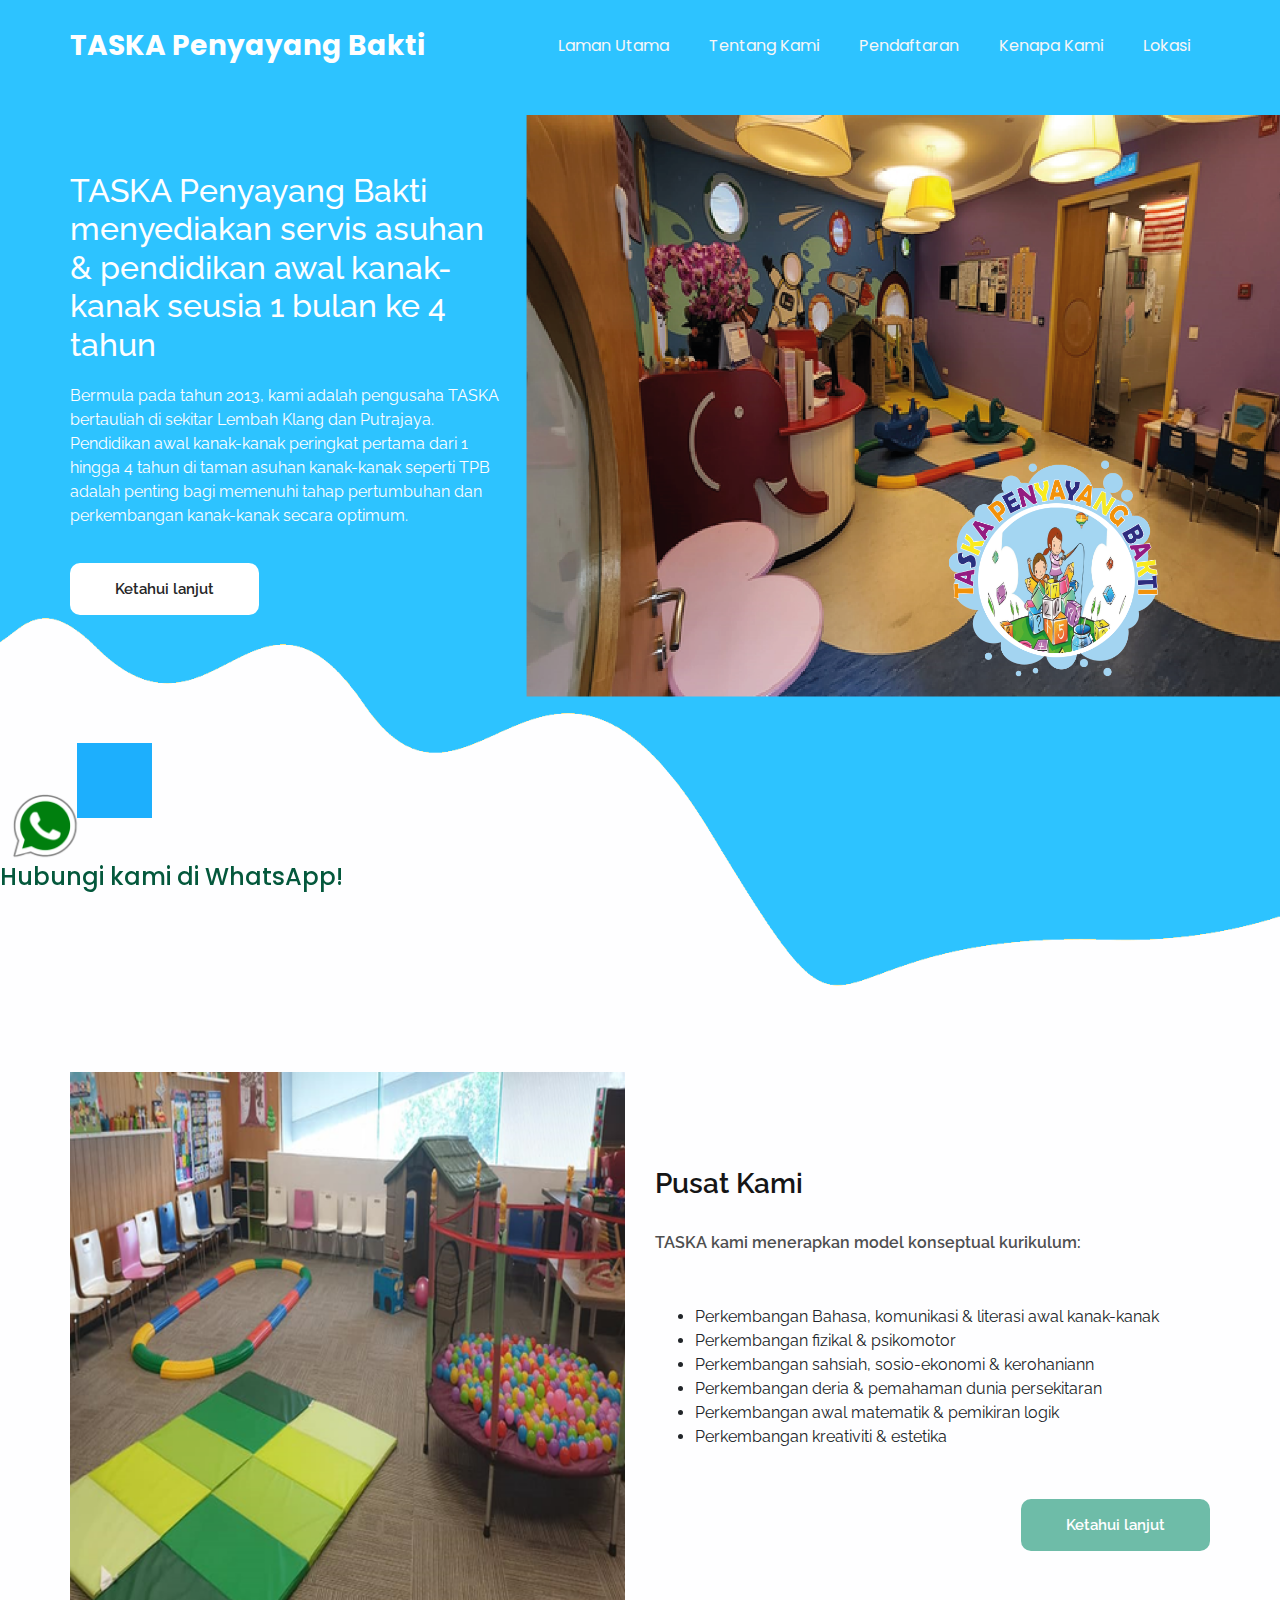
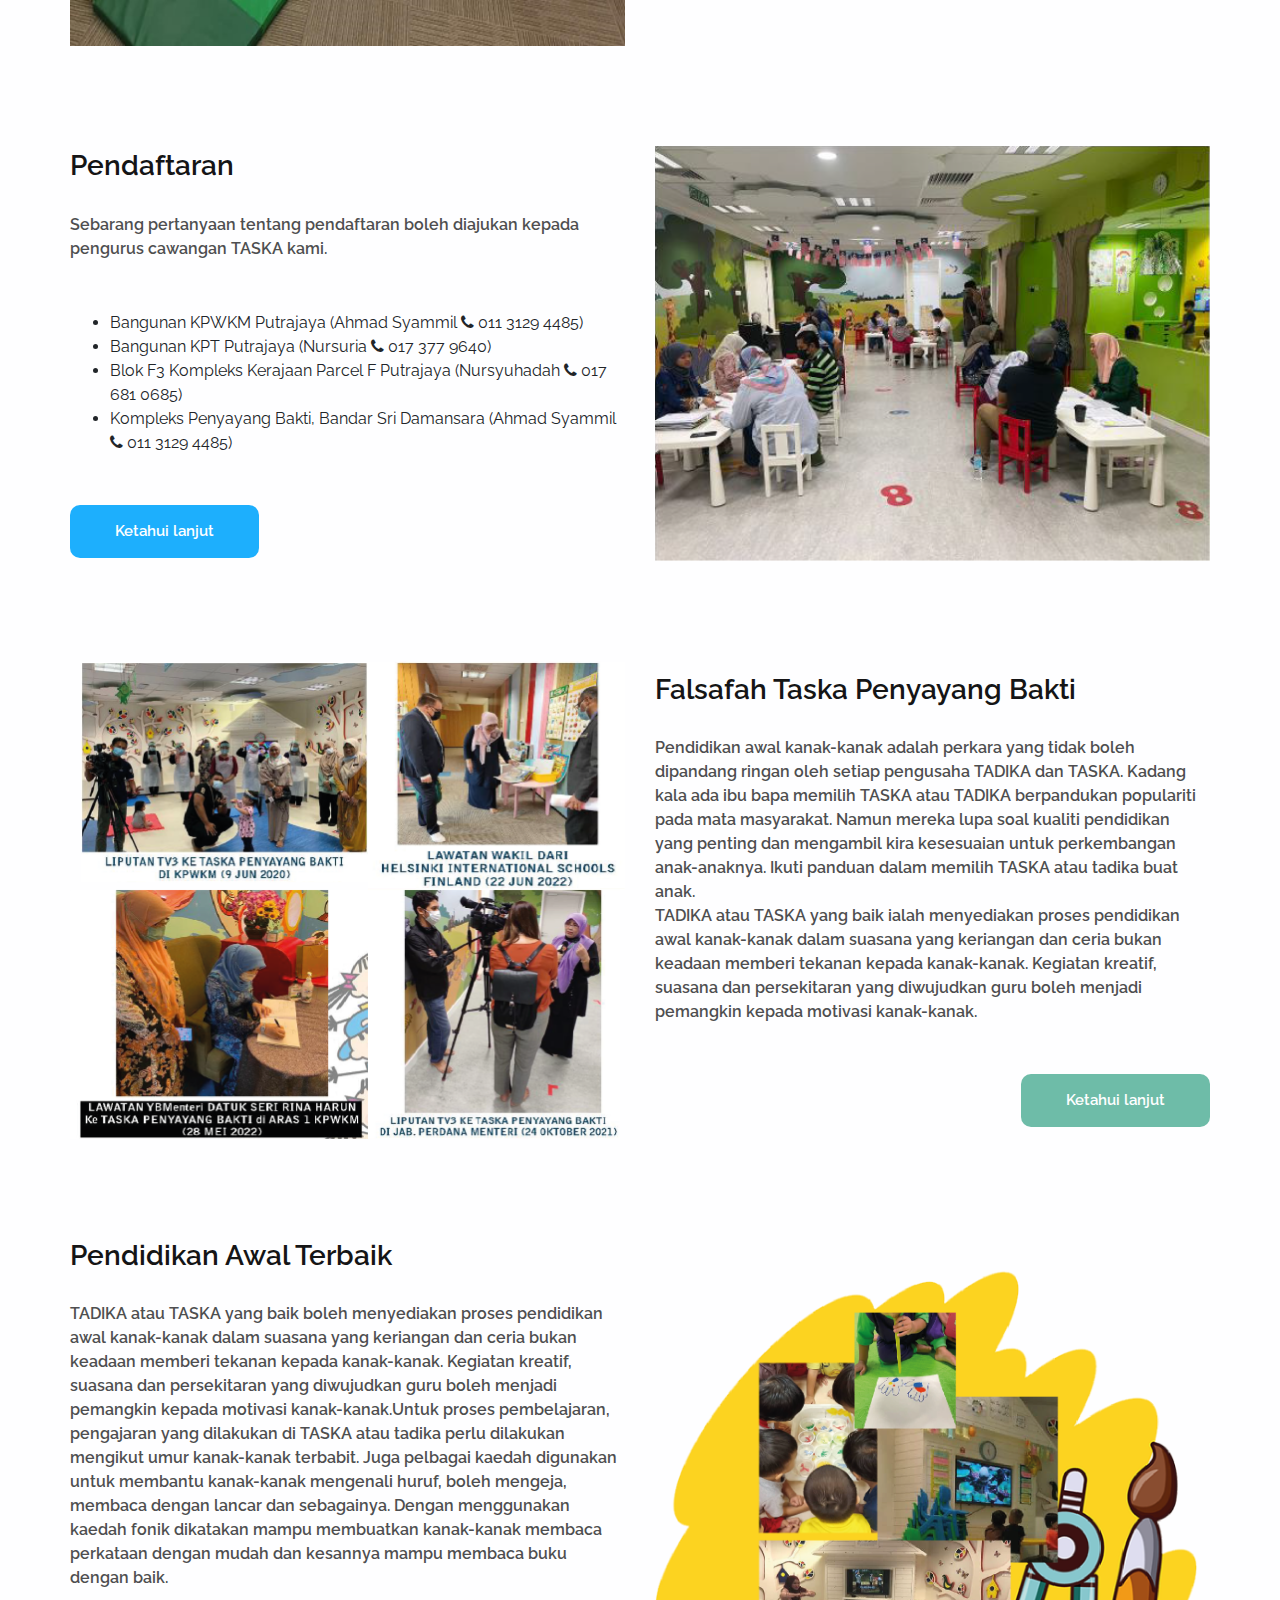
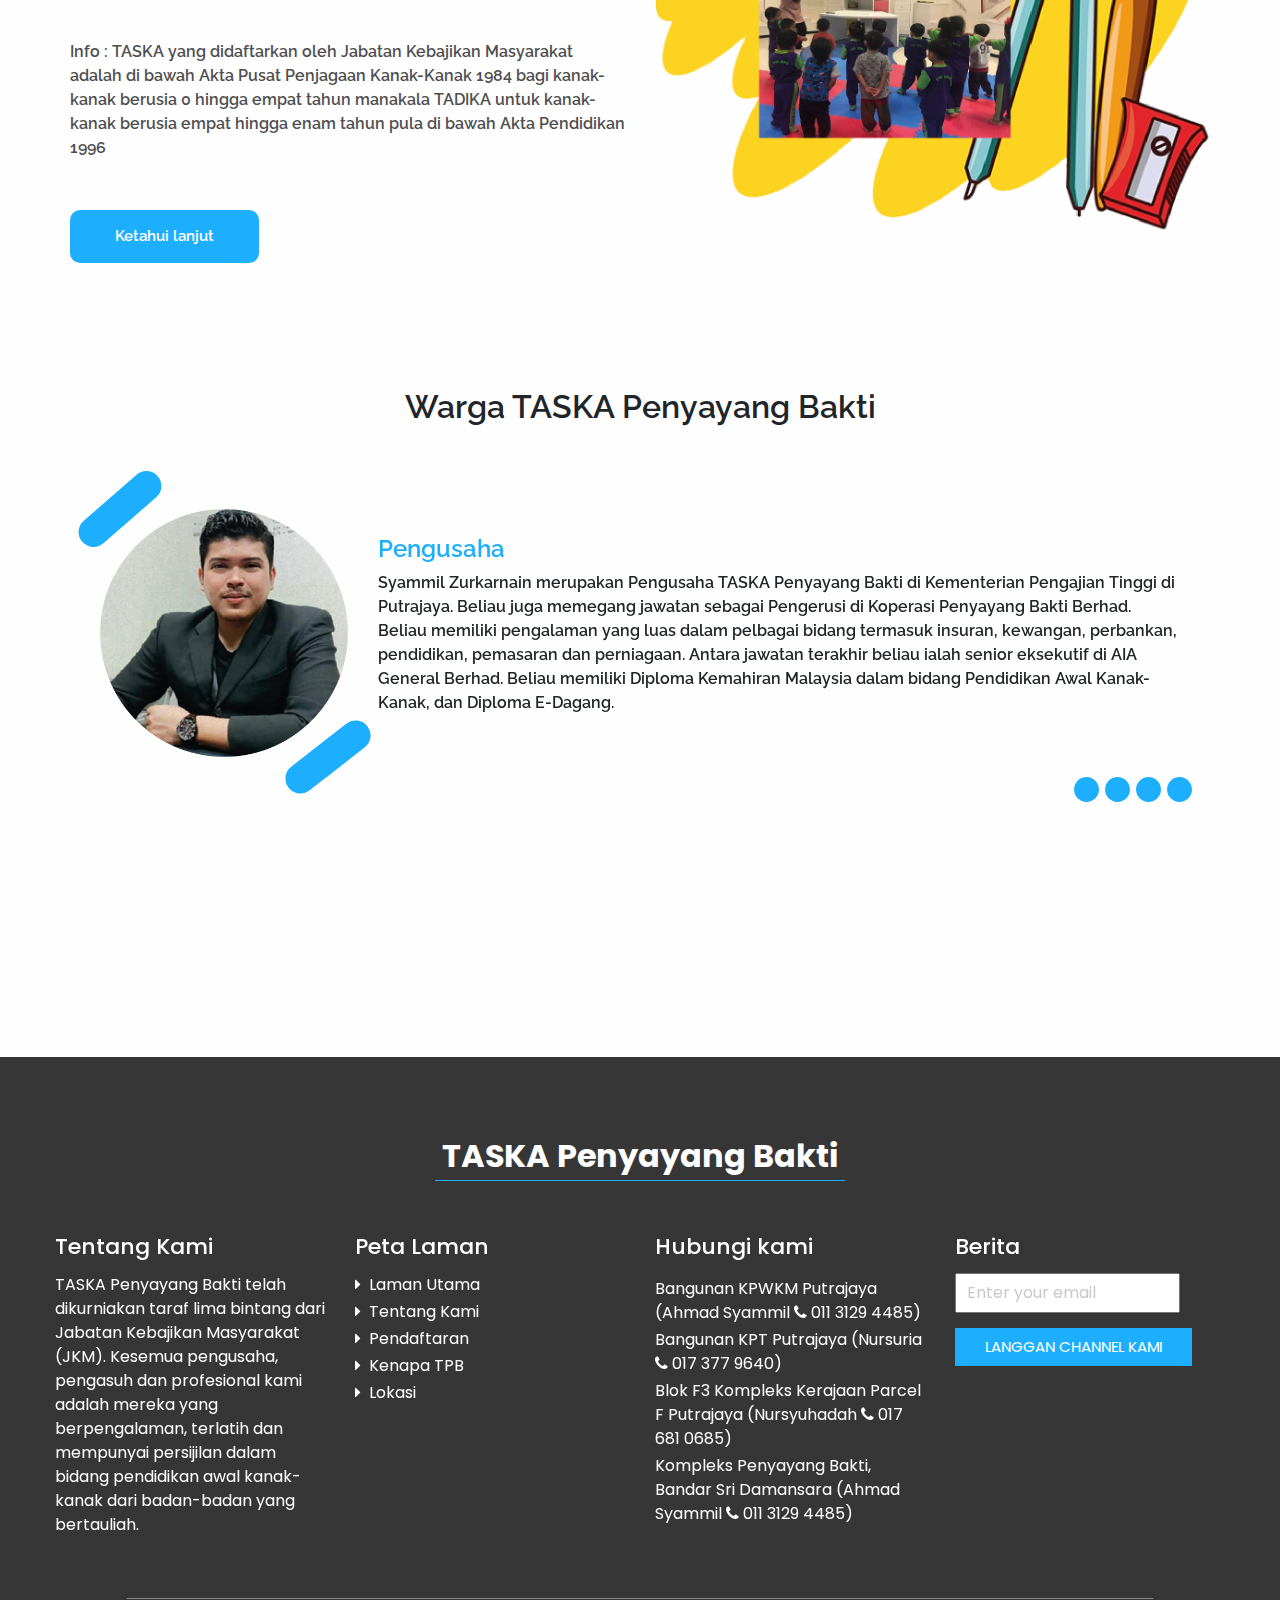
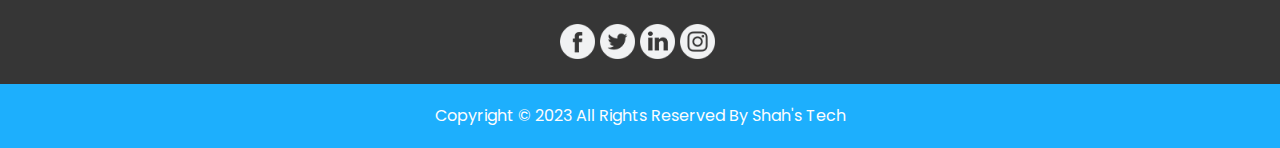
==== index.html @ d240277c "update on bio and caret for site map" ====
<!DOCTYPE html>
<html>

<head>
  <!-- Basic -->
  <meta charset="utf-8" />
  <meta http-equiv="X-UA-Compatible" content="IE=edge" />
  <!-- Mobile Metas -->
  <!-- <meta name="viewport" content="width=device-width, initial-scale=1, shrink-to-fit=no" /> -->
  <meta name="viewport" content="width=device-width,minimum-scale=1.0,maximum-scale=1.0"/>
  <!-- Site Metas -->
  <meta name="keywords" content="" />
  <meta name="description" content="" />
  <meta name="author" content="" />

  <title>TPB</title>



  <!-- bootstrap core css -->
  <link rel="stylesheet" type="text/css" href="css/bootstrap.css" />
  <!-- progress barstle -->
  <link rel="stylesheet" href="css/css-circular-prog-bar.css">
  <!-- fonts style -->
  <link href="https://fonts.googleapis.com/css?family=Poppins:400,700|Raleway:400,600&display=swap" rel="stylesheet">
  <!-- font wesome stylesheet -->
  <link rel="stylesheet" href="https://maxcdn.bootstrapcdn.com/font-awesome/4.3.0/css/font-awesome.min.css">
  <!-- Custom styles for this template -->
  <link href="css/style.css" rel="stylesheet" />
  <!-- responsive style -->
  <link href="css/responsive.css" rel="stylesheet" />




  <link rel="stylesheet" href="css/css-circular-prog-bar.css">


</head>

<body>
  <div class="top_container">
    <!-- header section strats -->
    <header class="header_section">
      <div class="container">
        <nav class="navbar navbar-expand-lg custom_nav-container ">
          <a class="navbar-brand" href="index.html">
            <span>
              TASKA Penyayang Bakti
            </span>
          </a>
          <button class="navbar-toggler" type="button" data-toggle="collapse" data-target="#navbarSupportedContent"
            aria-controls="navbarSupportedContent" aria-expanded="false" aria-label="Toggle navigation">
            <span class="navbar-toggler-icon"></span>
          </button>

          <div class="collapse navbar-collapse" id="navbarSupportedContent">
            <div class="d-flex ml-auto flex-column flex-lg-row align-items-center">
              <ul class="navbar-nav  ">
                <li class="nav-item active">
                  <a class="nav-link" href="index.html"> Laman Utama <span class="sr-only">(current)</span></a>
                </li>
                <li class="nav-item ">
                  <a class="nav-link" href="about.html"> Tentang Kami </a>
                </li>

                <li class="nav-item ">
                  <a class="nav-link" href="admission.html"> Pendaftaran </a>
                </li>

                <li class="nav-item">
                  <a class="nav-link" href="why.html"> Kenapa Kami </a>
                </li>

                <li class="nav-item">
                  <a class="nav-link" href="contact.html">Lokasi</a>
                </li>

              </ul>
            </div>
        </nav>
      </div>
    </header>
    <section class="hero_section ">
      <div class="hero-container container">
        <div class="hero_detail-box">
          <h2>
            TASKA Penyayang Bakti
            menyediakan servis
            asuhan <br>& pendidikan awal kanak-kanak
            seusia 1 bulan ke 4 tahun
          </h2>
          <p>
            Bermula pada tahun 2013, kami adalah pengusaha TASKA bertauliah di sekitar Lembah Klang dan Putrajaya. <br>
            Pendidikan awal kanak-kanak peringkat pertama dari 1 <br>hingga 4 tahun di taman asuhan kanak-kanak seperti TPB adalah penting bagi memenuhi tahap pertumbuhan dan perkembangan kanak-kanak secara optimum.
          </p>
          <div class="hero_btn-continer">
            <a href="about.html" class="call_to-btn btn_white-border">
              Ketahui lanjut
            </a>
          </div>
        </div>
        <div class="hero_img-container">
            <img src="images/hero6_1.png" alt="">
        </div>
      </div>
    </section>
  </div>
  <!-- end header section -->

  <div class="common_style">

    <!-- about section -->
    <section class="about_section">
      <div class="container">
        <div class="row">
          <div class="col-md-6">
            <div class="about_img-container">
              <img src="images/about2.png" alt="">
            </div>
          </div>
          <div class="col-md-6">
            <div class="about_detail-box">
              <h3 style="text-align: left">
                Pusat Kami
              </h3>
              <p style="text-align: left">
                TASKA kami menerapkan model konseptual kurikulum:
                <ul style="text-align: left">
                  <li>Perkembangan Bahasa, komunikasi & literasi awal kanak-kanak</li>
                  <li>Perkembangan fizikal & psikomotor</li>
                  <li>Perkembangan sahsiah, sosio-ekonomi & kerohaniann</li>
                  <li>Perkembangan deria & pemahaman dunia persekitaran</li>
                  <li>Perkembangan awal matematik & pemikiran logik</li>
                  <li>Perkembangan kreativiti & estetika</li>
                </ul>
              </p>
              <div class="">
                <a href="why.html" class="call_to-btn btn_white-border">
                  Ketahui lanjut
                </a>
              </div>
            </div>
          </div>
        </div>
      </div>
    </section>


    <!-- end about section -->

    <!-- admission section -->
    <section class="admission_section">
      <div class="container">
        <div class="row">
          <div class="col-md-6">
            <div class="admission_detail-box">
              <h3>
                Pendaftaran
              </h3>
              <p>
                Sebarang pertanyaan tentang pendaftaran boleh diajukan kepada pengurus cawangan TASKA kami.
                <ul>
                  <li>Bangunan KPWKM Putrajaya (Ahmad Syammil <i class="fa fa-phone"></i> 011 3129 4485) </li>
                  <li>Bangunan KPT Putrajaya (Nursuria <i class="fa fa-phone"></i> 017 377 9640) </li>
                  <li>Blok F3 Kompleks Kerajaan Parcel F Putrajaya (Nursyuhadah <i class="fa fa-phone"></i> 017 681 0685) </li>
                  <li>Kompleks Penyayang Bakti, Bandar Sri Damansara (Ahmad Syammil <i class="fa fa-phone"></i> 011 3129 4485)</li>
                </ul> 
              </p>
              <div class="">
                <a href="admission.html" class="call_to-btn btn_white-border">
                  Ketahui lanjut
                </a>
              </div>
            </div>
          </div>
          <div class="col-md-6">
            <div class="admission_img-container">
              <img src="images/admission1_1.PNG" alt="">
            </div>
          </div>
        </div>
      </div>
    </section>
    <!-- end admission section -->

    <!-- why section -->
    <section class="why_section">
      <div class="container">
        <div class="row">
          <div class="col-md-6">
            <div class="why_img-container">
              <img src="images/why2_1.png" alt="">
            </div>
          </div>
          <div class="col-md-6">
            <div class="why_detail-box">
              <h3 style="text-align: left">
                Falsafah Taska Penyayang Bakti
              </h3>
              <p style="text-align: left">
                Pendidikan awal kanak-kanak adalah perkara yang tidak boleh dipandang ringan oleh setiap pengusaha TADIKA dan TASKA. Kadang kala ada ibu bapa memilih TASKA atau TADIKA berpandukan populariti pada mata masyarakat. Namun mereka lupa soal kualiti pendidikan yang penting dan mengambil kira kesesuaian untuk perkembangan anak-anaknya. Ikuti panduan dalam memilih TASKA atau tadika buat anak.<br>TADIKA atau TASKA yang baik ialah menyediakan proses pendidikan awal kanak-kanak dalam suasana yang keriangan dan ceria bukan keadaan memberi tekanan kepada kanak-kanak. Kegiatan kreatif, suasana dan persekitaran yang diwujudkan guru boleh menjadi pemangkin kepada motivasi kanak-kanak.

              </p>
              <div class="">
                <a href="why.html" class="call_to-btn btn_white-border">
                  Ketahui lanjut
                </a>
              </div>
            </div>
          </div>
        </div>
      </div>
    </section>


    <!-- end why section -->

    <!-- determine section -->
    <section class="determine_section">
      <div class="container">
        <div class="row">
          <div class="col-md-6">
            <div class="determine_detail-box">
              <h3>
                Pendidikan Awal Terbaik
              </h3>
              <p>
                TADIKA atau TASKA yang baik boleh menyediakan proses pendidikan awal kanak-kanak dalam suasana yang keriangan dan ceria bukan keadaan memberi tekanan kepada kanak-kanak. Kegiatan kreatif, suasana dan persekitaran yang diwujudkan guru boleh menjadi pemangkin kepada motivasi kanak-kanak.Untuk proses pembelajaran, pengajaran yang dilakukan di TASKA atau tadika perlu dilakukan mengikut umur kanak-kanak terbabit. Juga pelbagai kaedah digunakan untuk membantu kanak-kanak mengenali huruf, boleh mengeja, membaca dengan lancar dan sebagainya. Dengan menggunakan kaedah fonik dikatakan mampu membuatkan kanak-kanak membaca perkataan dengan mudah dan kesannya mampu membaca buku dengan baik.
              </p>
              <p>
                Info : TASKA yang didaftarkan oleh Jabatan Kebajikan Masyarakat adalah di bawah Akta Pusat Penjagaan Kanak-Kanak 1984 bagi kanak-kanak berusia 0 hingga empat tahun manakala TADIKA untuk kanak- kanak berusia empat hingga enam tahun pula di bawah Akta Pendidikan 1996
              </p>
              <div class="">
                <a href="contact.html" class="call_to-btn btn_white-border">
                  Ketahui lanjut
                </a>
              </div>
            </div>
          </div>
          <div class="col-md-6">
            <div class="determine_img-container">
              <img src="images/determine1.png" alt="">
            </div>
          </div>
        </div>
      </div>
    </section>


    <!-- end determine section -->

  </div>


  <!-- client section -->
  <section class="client_section layout_padding">
    <h2 class="">
      Warga TASKA Penyayang Bakti
    </h2>
    <div class="container">
        <div id="carouselExampleIndicators" class="carousel slide" data-ride="carousel">
            <ol class="carousel-indicators">
              <li data-target="#carouselExampleIndicators" data-slide-to="0" class="active"></li>
              <li data-target="#carouselExampleIndicators" data-slide-to="1"></li>
              <li data-target="#carouselExampleIndicators" data-slide-to="2"></li>
              <li data-target="#carouselExampleIndicators" data-slide-to="3"></li>
            </ol>
            <div class="carousel-inner">
              <div class="carousel-item active">
                  <div class="row">
                      <div class="col-md-3">
                        <div class="client_img-box">
                          <img src="images/syammil.png" alt="">
                        </div>
                      </div>
                      <div class="col-md-9">
                        <div class="client_detail-box">
                          <h5>
                            Pengusaha
                          </h5>
                          <p>
                            Syammil Zurkarnain merupakan Pengusaha TASKA Penyayang Bakti di Kementerian Pengajian Tinggi di Putrajaya. Beliau juga memegang jawatan sebagai Pengerusi di Koperasi Penyayang Bakti Berhad. Beliau memiliki pengalaman yang luas dalam pelbagai bidang termasuk insuran, kewangan, perbankan, pendidikan, pemasaran dan perniagaan. Antara jawatan terakhir beliau ialah senior eksekutif di AIA General Berhad. Beliau memiliki Diploma Kemahiran Malaysia dalam bidang Pendidikan Awal Kanak-Kanak, dan Diploma E-Dagang.
                          </p>
                        </div>
                      </div>
                    </div>
              </div>
              <div class="carousel-item">
                  <div class="row">
                      <div class="col-md-3">
                        <div class="client_img-box">
                          <img src="images/mama.png" alt="">
                        </div>
                      </div>
                      <div class="col-md-9">
                        <div class="client_detail-box">
                          <h5>
                            Pengasas
                          </h5>
                          <p>
                            Rahimah Ithnin merupakan Pengasas, Pengusaha dan Penasihat TASKA Penyayang Bakti di beberapa Kementerian di Putrajaya antaranya Kementerian Pembangunan Wanita, Keluarga & Masyarakat (KPWKM), Jabatan Perdana Menteri (JPM), Kementerian Pengajian Tinggi (KPT), dan TASKA Komuniti (Taskom) di Bandar Sri Damansara, Kuala Lumpur. Beliau juga adalah Pengerusi TPB Management, TPB Kids Child Care Center dan mempunyai kekuatan kakitangan Pengasuh / Pendidik Awal Kanak-Kanak seramai 40 orang. Juga menjadi Penaung Koperasi Penyayang Bakti Berhad dan mantan Naib Bendahari Kehormat bagi Persatuan Pengasuh Berdaftar Malaysia (PPBM), serta merupakan Penasihat Mahkamah Kanak-Kanak di Mahkamah Majistret Petaling Jaya untuk kes-kes Juvana.
                          </p>
                        </div>
                      </div>
                    </div>
              </div>
              <div class="carousel-item">
                  <div class="row">
                      <div class="col-md-3">
                        <div class="client_img-box">
                          <img src="images/ieman.png" alt="">
                        </div>
                      </div>
                      <div class="col-md-9">
                        <div class="client_detail-box">
                          <h5>
                            Pengusaha
                          </h5>
                          <p>
                            Ahmad Syarieman Zurkarnain merupakan Pengusaha dan Pengurus Am TASKA Penyayang Bakti. Mempunyai pendidikan dalam Kewangan & Perbankan Islam bertaraf Diploma dari Politeknik Nilai, Negeri Sembilan. Terlibat secara langsung dengan industri taman asuhan kanak-kanak dari tahun 2020 dan menerima latihan/kursus KAP (Kursus Asas Permata) pada tahun 2021 dari JKMM.  
                          </p>
                        </div>
                      </div>
                    </div>
              </div>
              <div class="carousel-item">
                <div class="row">
                    <div class="col-md-3">
                      <div class="client_img-box">
                        <img src="images/suria.png" alt="">
                      </div>
                    </div>
                    <div class="col-md-9">
                      <div class="client_detail-box">
                        <h5>
                          Pengusaha
                        </h5>
                        <p>
                          Nursuria Zulkarnain adalah Pengusaha TASKA Penyayang Bakti cawangan Blok F3 Kompleks Kerajaan Parcel F, dan beliau menerima latihan/kursus KAP (Kursus Asas Permata) dari JKMM pada tahun 2019.
                        </p>
                      </div>
                    </div>
                  </div>
            </div>
            </div>
          </div>
     
    </div>
  </section>


  <!-- end client section -->


    <!-- contact section -->

    <section class="contact_section ">

        <div class="container">
         
          <div class="row">
            <div class="col-md-6">
              <div class="d-flex justify-content-center d-md-block">
<!--                 <h2>
                  Hubungi Kami
                </h2> -->
              </div> 
                <!-- Whatsapp API -->
              <!--<a aria-label="Chat on WhatsApp" href="https://wa.me/0060127329489" target="_blank"   > <img alt="Chat on WhatsApp" src="images/WhatsAppButtonGreenSmall.png" /> -->

                <div id="LeftFloatAds" style="left: 0px; position: fixed; text-align: left; bottom: 0px;"> 
                  <a href="https://wa.me/601131294485" target="_blank">
                    <img src="images/wa.png" alt="logo1" width="92px" height="74px" ><h4 style="color:rgb(4, 88, 60)">Hubungi kami di WhatsApp!</h4></a>
                </div>
              
                <!-- <form action="">
                <div class="contact_form-container">
                  <div>
                    <div>
                      <input type="text" placeholder="Nama">
                    </div>
                    <div>
                      <input type="email" placeholder="Emel">
                    </div>
                    <div>
                      <input type="text" placeholder="Nombor telefon">
                    </div>
                    <div class="mt-5">
                      <input type="text" placeholder="Pesanan ringkas">
                    </div>
                    <div class="mt-5">
                      <button type="submit">
                        hantar
                      </button>
                    </div>
                  </div>
    
                </div>
    
              </form> -->
            <!-- </div>
            <div class="col-md-6">
              <div class="contact_img-box">
                <img src="images/students.jpg" alt="">
              </div>
            </div> -->
          </div>
        </div>
      </section>
      <!-- end contact section -->

      <!-- info section -->
  <section class="info_section layout_padding-top">
    <div class="info_logo-box">
      <h2 style="text-align: center;">
        TASKA Penyayang Bakti
      </h2>
    </div>
    <div class="container layout_padding2">
      <div class="row">
        <div class="col-md-3">
          <h5>
            Tentang Kami
          </h5>
          <p>
            TASKA Penyayang Bakti telah dikurniakan taraf lima bintang dari Jabatan Kebajikan Masyarakat (JKM). Kesemua pengusaha, pengasuh dan profesional kami adalah mereka yang berpengalaman, terlatih dan mempunyai persijilan dalam bidang pendidikan awal kanak-kanak dari badan-badan yang bertauliah.
          
          </p>
        </div>
        <div class="col-md-3">
          <h5>
              Peta Laman
          </h5>
          <ul>
            <li>
              <a href="index.html">
                <i class="fa fa-caret-right" aria-hidden="true"></i>&nbsp; Laman Utama
              </a>
            </li>
            <li>
             <a href="about.html">
              <i class="fa fa-caret-right" aria-hidden="true"></i>&nbsp; Tentang Kami
             </a>
            </li>
            <li>
              <a href="admission.html">
                <i class="fa fa-caret-right" aria-hidden="true"></i>&nbsp; Pendaftaran
              </a>
            </li>
            <li>
              <a href="why.html">
                <i class="fa fa-caret-right" aria-hidden="true"></i>&nbsp; Kenapa TPB
              </a>
            </li>
            <li>
              <a href="contact.html">
                <i class="fa fa-caret-right" aria-hidden="true"></i>&nbsp; Lokasi
              </a>
            </li>
          </ul>
        </div>
        <div class="col-md-3">
          <h5>
              Hubungi kami
          </h5>
          <p>
            <ul>
              <li>Bangunan KPWKM Putrajaya (Ahmad Syammil <i class="fa fa-phone"></i> 011 3129 4485) </li>
              <li>Bangunan KPT Putrajaya (Nursuria <i class="fa fa-phone"></i> 017 377 9640) </li>
              <li>Blok F3 Kompleks Kerajaan Parcel F Putrajaya (Nursyuhadah <i class="fa fa-phone"></i> 017 681 0685) </li>
              <li>Kompleks Penyayang Bakti, Bandar Sri Damansara (Ahmad Syammil <i class="fa fa-phone"></i> 011 3129 4485)</li>
            </ul> 
          </p>
        </div>
        <div class="col-md-3">
     
          <div class="subscribe_container">
            <h5>
                Berita
            </h5>
            <div class="form_container">
              <form action="">
                <input type="email" placeholder="Enter your email">
                <button type="submit">
                  Langgan channel kami
                </button>
              </form>
            </div>
          </div>

        </div>
      </div>
    </div>
    <div class="container">
      <div class="social_container">

        <div class="social-box">
          <a href="https://www.facebook.com/profile.php?id=100063483883407" target="_blank">
            <img src="images/fb.png" alt="">
          </a>

          <a href="">
            <img src="images/twitter.png" alt="">
          </a>
          <a href="">
            <img src="images/linkedin.png" alt="">
          </a>
          <a href="">
            <img src="images/instagram.png" alt="">
          </a>
        </div>
      </div>
    </div>
  </section>

  <!-- end info section -->

  <!-- footer section -->
  <section class="container-fluid footer_section">
    <p>
      Copyright &copy; 2023 All Rights Reserved By
      <a href="https://shaharuddin.tech/">Shah's Tech</a>
    </p>
  </section>
  <!-- footer section -->

  <script type="text/javascript" src="js/jquery-3.4.1.min.js"></script>
  <script type="text/javascript" src="js/bootstrap.js"></script>

 
</body>

</html>
---- css/style.css ----
iframe:focus {
  outline: none;
}

iframe[seamless] {
  display: block;
}

body {
  font-family: 'Raleway', sans-serif;
  background-color: #fefeff;
}

.layout_padding {
  padding: 75px 0;
}

.layout_padding2 {
  padding: 45px 0;
}

.layout_padding2-top {
  padding-top: 45px;
}

.layout_padding-top {
  padding-top: 75px;
}

.layout_padding-bottom {
  padding-bottom: 75px;
}

.call_to-btn {
  display: inline-block;
  padding: 15px 45px;
  border-radius: 10px;
  font-size: 15px;
  background-color: #ffffff;
  color: #262627;
  font-weight: 600;
  transition: all 0.3s ease 0s;
}

.hero_section .call_to-btn {}

.call_to-btn img {
  width: 18px;
  margin-left: 10px;
}

.btn_on-hover {
  transition: all 0.3s ease 0s;
}

.call_to-btn:hover,
.btn_on-hover:hover {
  -webkit-box-shadow: 0px 5px 10px -5px rgba(0, 0, 0, 0.7);
  -moz-box-shadow: 0px 5px 10px -5px rgba(0, 0, 0, 0.7);
  box-shadow: 0px 5px 10px -5px rgba(0, 0, 0, 0.7);
  transform: translateY(-7px);
}

.main-heading {
  color: #f9f9f9;
  font-weight: bold;
  text-align: center;
}

/*header section*/

.header_section {
  padding-top: 10px;
  font-family: 'Poppins', sans-serif;

}

nav.navbar.navbar-expand-lg {

  padding: 10px 0;
}

.custom_nav-container.navbar-expand-lg .navbar-nav .nav-link {
  padding: 10px 20px;
  color: #f7f6f7;
  text-align: center;
}


a,
a:hover,
a:focus {
  text-decoration: none;
}

a:hover,
a:focus {
  color: initial;
}

.btn,
.btn:focus {
  outline: none !important;
  box-shadow: none;
}

.top_container {
  position: relative;
}



.top_container::before {
  content: "";
  position: absolute;
  width: 100%;
  height: 100%;
  background: url(../images/hero-bg.png);
  background-size: 100% 100%;
  background-position: right bottom;
  background-repeat: no-repeat;
  z-index: -1;
}

.sub_page .top_container::before {
  background-color: #1daffd;
  background-image: none;
}

.top_container::after {
  content: "";
  position: absolute;
  width: 75px;
  height: 75px;
  bottom: 20%;
  left: 6%;
  background-color: #1daffd;
}


.sub_page .top_container::after {
  display: none;
}


.navbar-brand img {
  width: 25px;
  margin-right: 7px;
}


.custom_nav-container .nav_search-btn {
  background-image: url(../images/search-icon.png);
  background-size: 22px;
  background-repeat: no-repeat;
  background-position-y: 7px;
  width: 35px;
  height: 35px;
  padding: 0;
  border: none;
}

.navbar-brand {
  display: flex;
  align-items: center;
}

.navbar-brand span {
  font-size: 28px;
  font-weight: 700;
  color: #fefefe;
}

.custom_nav-container {
  z-index: 99999;
  padding: 15px 0;
}

.custom_nav-container .navbar-toggler {
  outline: none;
}

.custom_nav-container .navbar-toggler .navbar-toggler-icon {
  background-image: url(../images/menu.png);
  background-size: 40px;
}

/*end header section*/

/* hero section */
.hero-container {
  display: flex;
  padding-top: 90px;
  padding-bottom: 325px;
}

.hero_detail-box {
  width: 40%;
}

.hero_img-container {
  width: 68%;
  margin-right: -8%;
  margin-top: -5%;
}

.hero_img-container img {
  width: 100%;
}

.hero_detail-box {
  color: #fefeff;
}

.hero_detail-box h1 {
  font-size: 50px;
  color: #fefeff;
  font-weight: 600;
  width: 70%;
}


.hero_detail-box p {
  margin-top: 20px;
  margin-bottom: 35px;
}


/* end hero section */

/* common style for some sections */
.common_style>section {
  padding: 50px 0;
}

.common_style .row {
  align-items: center;
}

.common_style h3 {
  font-weight: 600;
  color: #151516;
}

.common_style p {
  font-weight: 600;
  color: #4e4f50;
  margin: 30px 0 50px 0;
}

.common_style img {
  width: 100%;
}


/* end common style */

/* about section */
.about_section {
  text-align: right;
}

.about_section a {
  background-color: #6ebca8;
  color: #fefeff;
}

/* end about section */

/* admission section */


.admission_section a {
  background-color: #1daffd;
  color: #fefeff;
}

/* end admission section */

/* why section */

.why_section {
  text-align: right;
}

.why_section a {
  background-color: #6ebca8;
  color: #fefeff;
}

/* end why section */

/* determine section */


.determine_section a {
  background-color: #1daffd;
  color: #fefeff;
}


/* end determine section */

/* client section */
.client_section h2,
.client_section h5,
.client_section p {
  font-weight: 600;
}

.client_section h2 {
  text-align: center;
}


.client_section h5 {
  font-size: 24px;
  color: #1daffd;
}

.client_section .row {
  align-items: center;
  padding: 75px 0;
  margin: 0 15px;
}

.client_section img {
  width: 100%;
}

.client_img-box::before,
.client_img-box::after {
  content: "";
  position: absolute;
  width: 100px;
  height: 30px;
  border-radius: 20px;
  background-color: #1daffd;
}

.client_img-box::before {
  top: -15px;
  transform: rotate(139deg);
  left: -15px;
  animation: beforeanimate 1s;
  animation-delay: .1s;
}

.client_img-box::after {
  bottom: -15px;
  transform: rotate(142deg);
  right: -15px;
  animation: afteranimate 1s;
  animation-delay: .1s;
}


@keyframes beforeanimate {
  0% {
    top: 43%;
    transform: rotate(142deg);
    left: 31%;

  }

  100% {
    top: -15px;
    transform: rotate(139deg);
    left: -15px;
  }
}

@keyframes afteranimate {
  0% {
    bottom: 46%;
    transform: rotate(142deg);
    right: 35%;
  }

  100% {
    bottom: -15px;
    transform: rotate(142deg);
    right: -15px;
  }
}

.client_section .carousel-indicators {
  margin: 0;
  justify-content: flex-end;
  padding-right: 15px;
  bottom: 20px;
}

.client_section .carousel-indicators li {
  width: 25px;
  height: 25px;
  background-color: #1daffd;
  border-radius: 100%;
  opacity: 1;
}

.client_section .carousel-indicators li.active {
  background-color: #1daffd;
}

/* end client section */

/* contact section */

.contact_section {
  padding: 75px 45px;
  font-family: 'Poppins', sans-serif;
}

.contact_section .row {
  align-items: center;
}

.contact_section input {
  border: none;
  outline: none;
  border-bottom: 1px solid #000;
  width: 90%;
  margin: 15px 0;
}



.contact_form-container button {
  border: none;
  background-color: #6bd1bd;
  color: #fff;
  font-size: 15px;
  padding: 15px 45px;
  border-radius: 30px;
  text-transform: uppercase;
  font-weight: bold;
}

.contact_img-box {

  display: flex;
  align-items: center;

}

.contact_img-box img {
  width: 100%;
}

.contact_section h2 {
  font-size: 26px;
  color: #010103;
  font-weight: 600;
  font-family: 'Raleway', sans-serif;
  margin-bottom: 35px;
}


/* end contact section */


/* info section */
.info_section {
  background-color: #363636;
  color: #ffffff;
  font-family: 'Poppins', sans-serif;
}

.info_logo-box {
  display: flex;
  justify-content: center;
}

.info_logo-box h2 {
  font-weight: bold;
  padding: 5px 7px;
  border-bottom: 1.5px solid #1daffd;
}

.info_section ul {
  padding: 0;
}

.info_section ul li {
  list-style-type: none;
  margin: 3px 0;
}

.info_section ul li a {
  color: #ffffff;
}

.info_section ul li a:hover {
  color: #1daffd;
}

.info_section h5 {
  margin-bottom: 12px;
  font-size: 22px;
}



.info_section .form_container input {
  width: 225px;
  height: 40px;
  padding: 10px;
}

.info_section .form_container input::placeholder {
  color: #ccc8c8;
}

.info_section .form_container button {
  background-color: #1daffd;
  border: none;
  outline: none;
  color: #fff;
  padding: 8px 30px;
  margin-top: 15px;
  font-size: 15px;
  text-transform: uppercase;
}

.social_container {
  width: 90%;
  margin: 0 auto;
  border-top: 1px solid #898989;
  padding: 25px 0;
}

.info_section .social-box {
  margin: 0 auto;
  width: 400px;
  display: flex;
  justify-content: center;
}

.info_section .social-box img {
  width: 35px;
  margin-right: 5px;
}

/* end info section */

/* footer section*/

.footer_section {
  background-color: #1daffd;
  padding: 20px 15px;
  font-family: 'Poppins', sans-serif;

}

.footer_section p {
  color: #fdfdfe;
  margin: 0;
  text-align: center;
}

.footer_section a {
  color: #fdfdfe;
}



/* end footer section*/
---- css/responsive.css ----
@media (max-width: 1120px) {}

@media (max-width: 992px) {


    .hero-container {
        flex-direction: column;
    }

    .hero_detail-box {
        width: 100%;
        margin-bottom: 45px;
    }

    .hero_img-container {
        width: 100%;
    }

    .hero-container.container {
        padding-top: 45px;
    }

    .custom_nav-container.navbar-expand-lg .navbar-nav .nav-link {
        color: #fff;
    }


}


@media (max-width: 768px) {


    .hero_detail-box {
        text-align: center;
    }

    .hero_detail-box h1 {
        width: 100%;
    }

    .top_container::after {
        display: none;
    }

    .top_container::before {
        background-size: cover;
    }

    .info_section .col-md-3 {
        padding: 20px 25px;
        text-align: center;
    }

    .common_style img {
        width: 100%;
        margin: 20px auto;
    }

}

@media (max-width: 576px) {
    .hero-container {
        padding-bottom: 100px;
    }

    .client_img-box::before,
    .client_img-box::after {
        content: "";
        position: absolute;
        width: 75px;
        height: 20px;
        border-radius: 20px;
        background-color: #0dbdee;
    }

    .client_img-box::before {
        top: 0;
        transform: rotate(132deg);
        left: -15px;
        animation: beforeanimate 1s;
        animation-delay: .1s;
    }

    .client_img-box::after {
        bottom: 0px;
        transform: rotate(135deg);
        right: -15px;
        animation: afteranimate 1s;
        animation-delay: .1s;
    }


    @keyframes beforeanimate {
        0% {
            top: 43%;
            transform: rotate(142deg);
            left: 31%;

        }

        100% {
            top: 0px;
            transform: rotate(132deg);
            left: -15px;
        }
    }

    @keyframes afteranimate {
        0% {
            bottom: 46%;
            transform: rotate(142deg);
            right: 35%;
        }

        100% {
            bottom: 0px;
            transform: rotate(135deg);
            right: -15px;
        }
    }

    .contact_section {
        padding: 0px 15px 0 15px;
    }

    .sub_page .contact_section {
        padding: 45px 15px;
    }

    .contact_section input {
        width: 100%;
    }

    .info_section .social-box {
        width: auto;
    }
}



@media (max-width: 480px) {}

@media (max-width: 400px) {}

@media (max-width: 360px) {}

@media (min-width: 1200px) {
    .container {
        max-width: 1170px;
    }

}
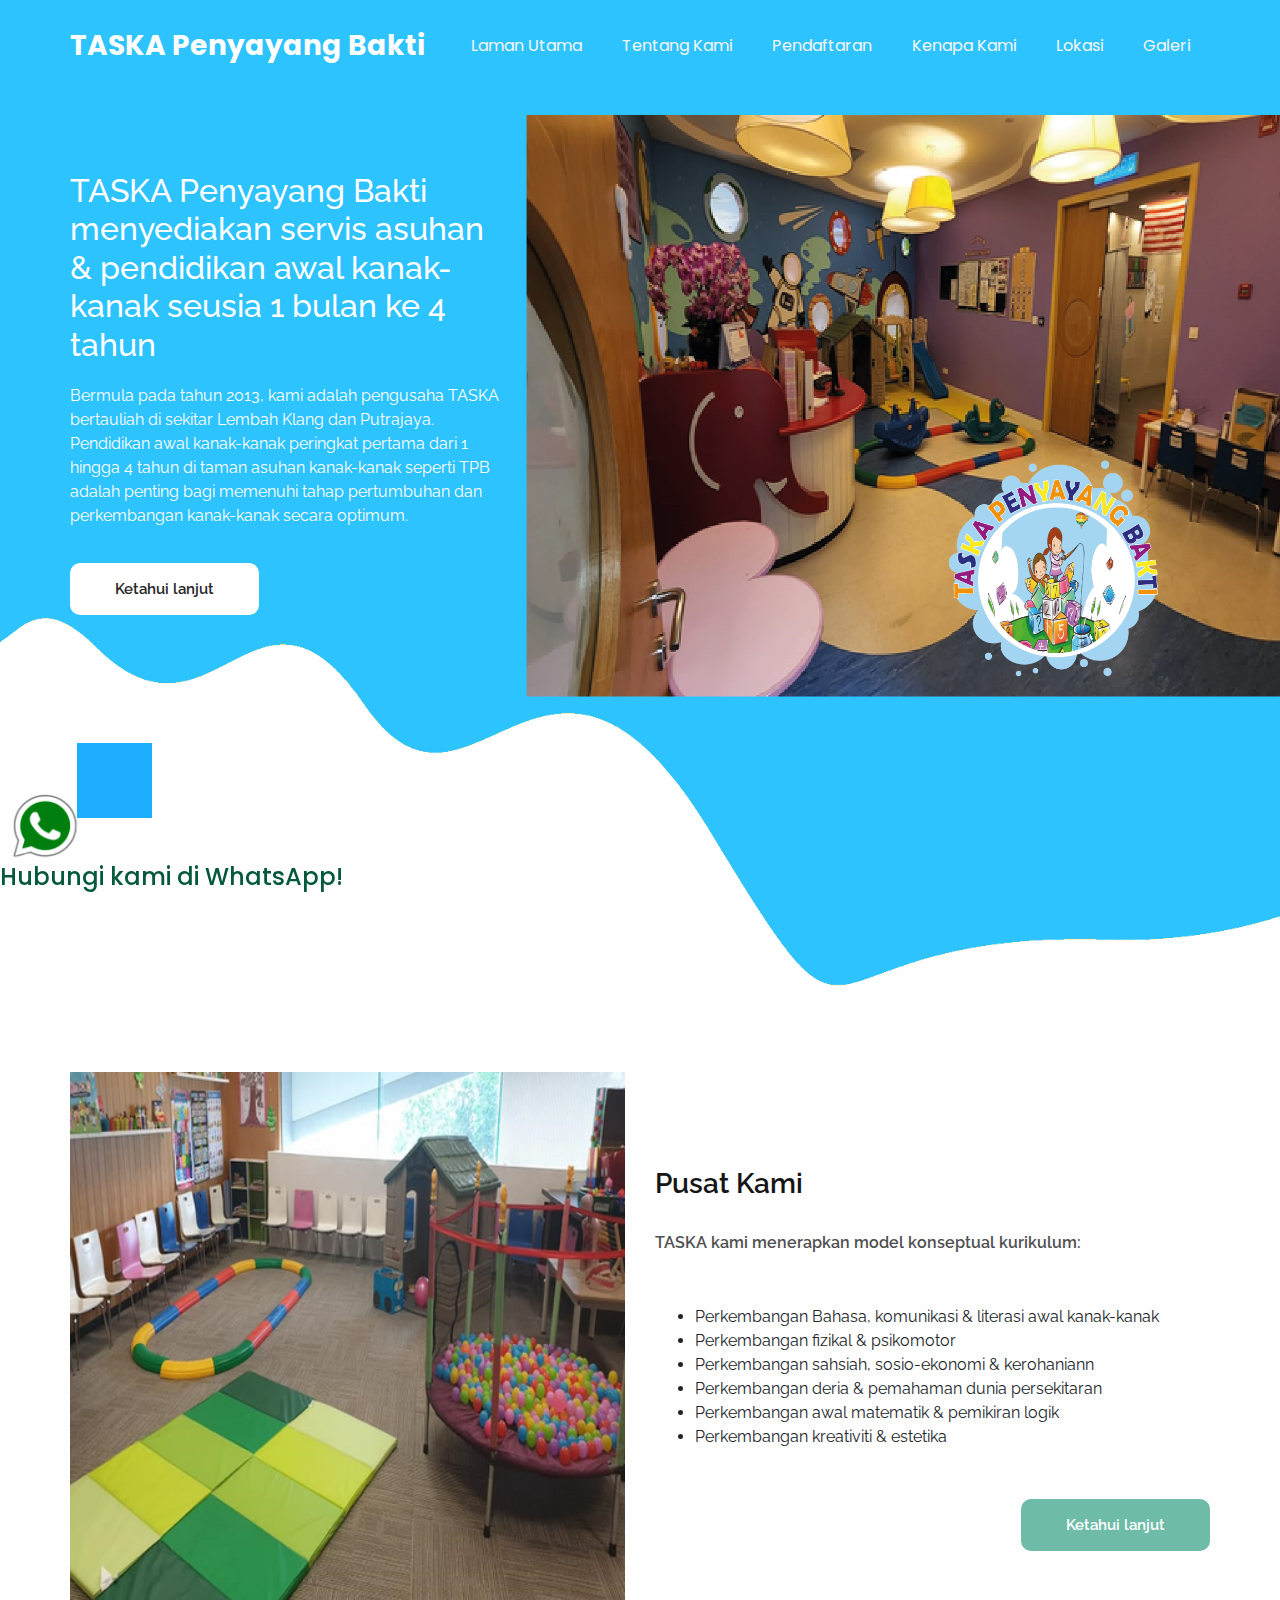
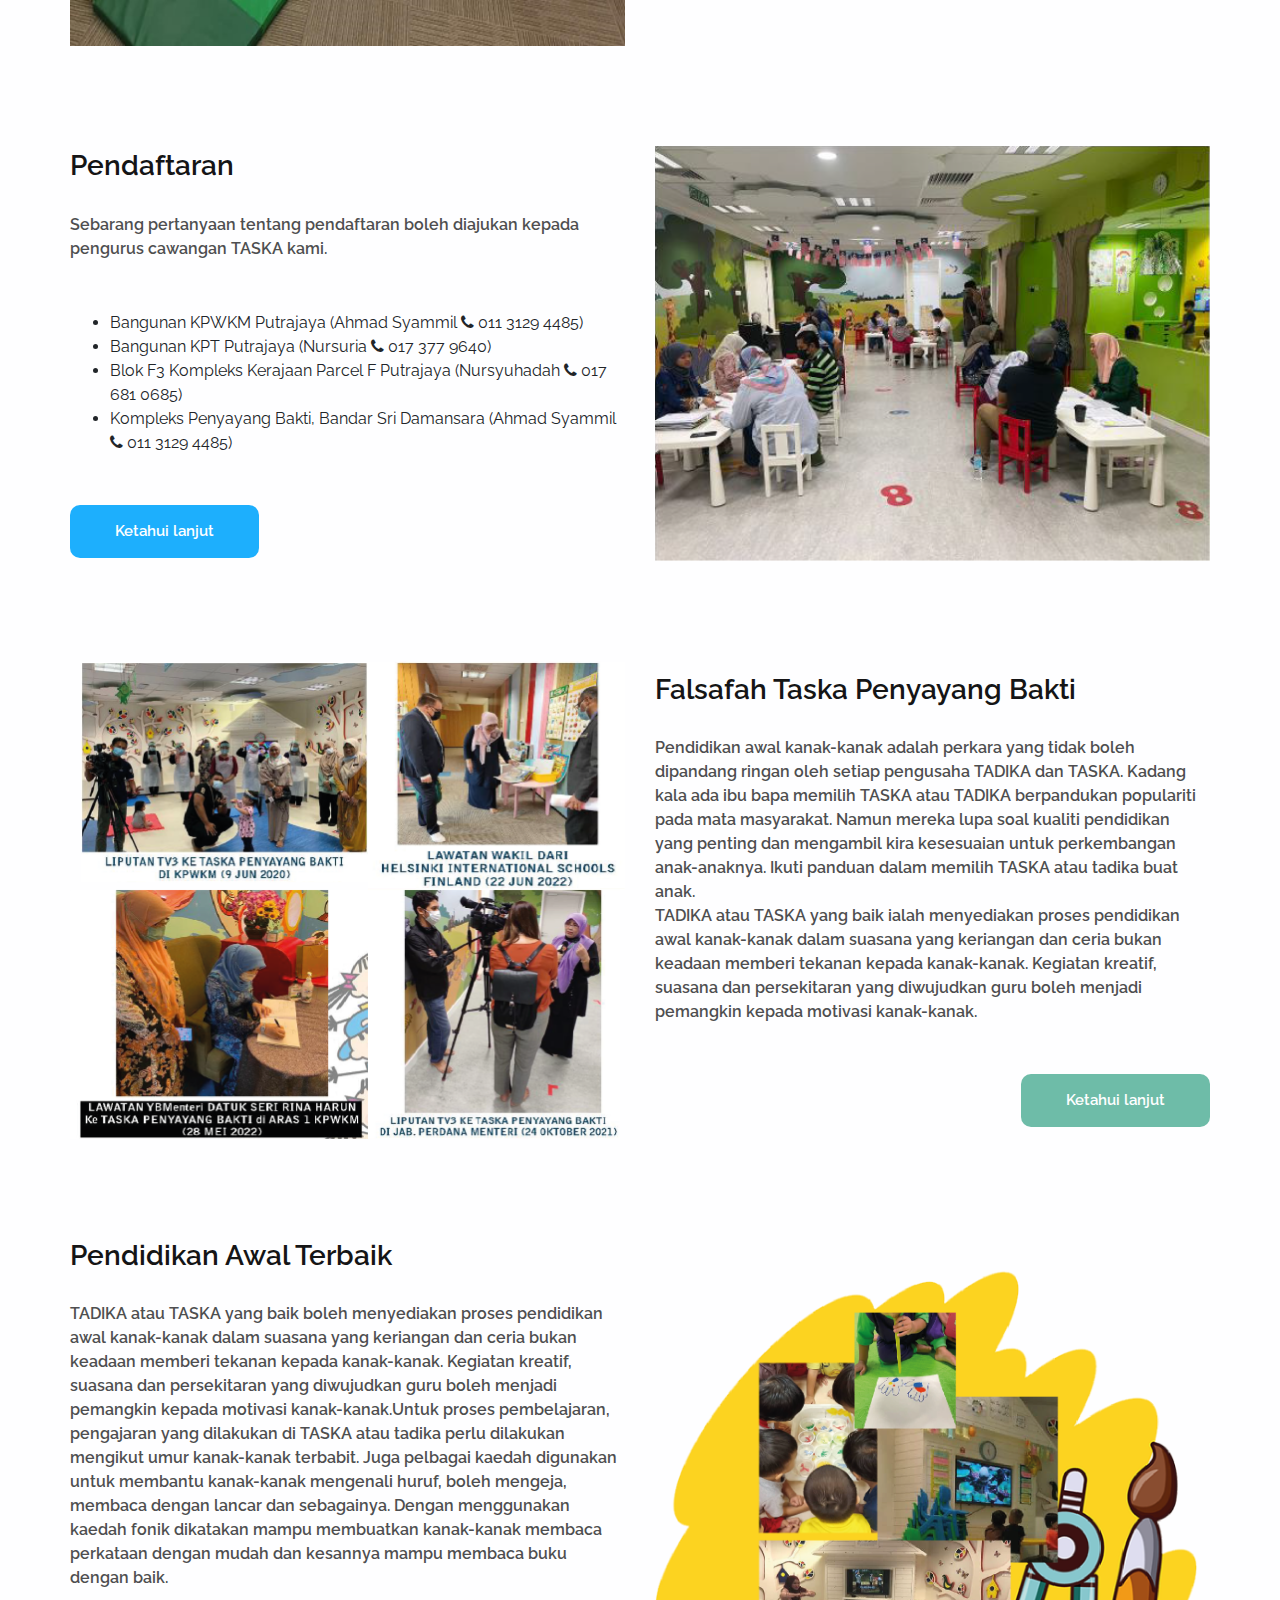
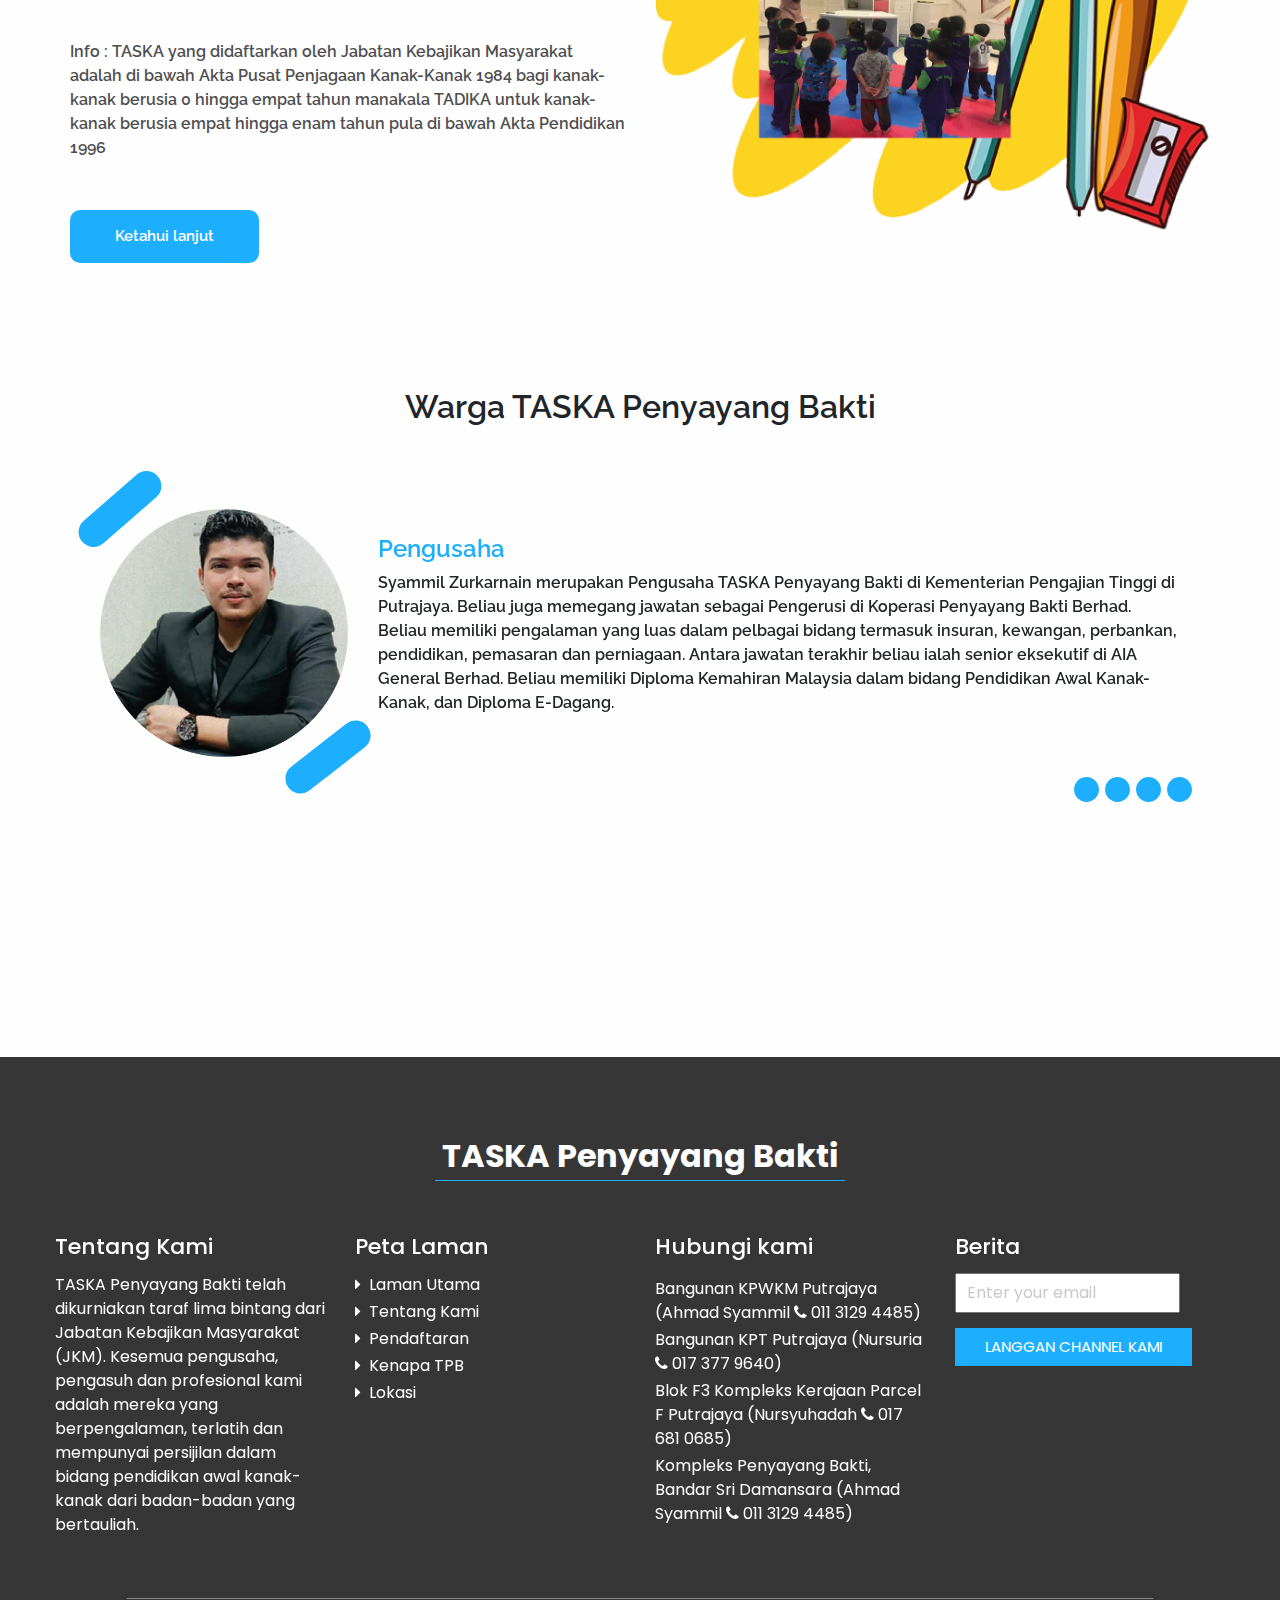
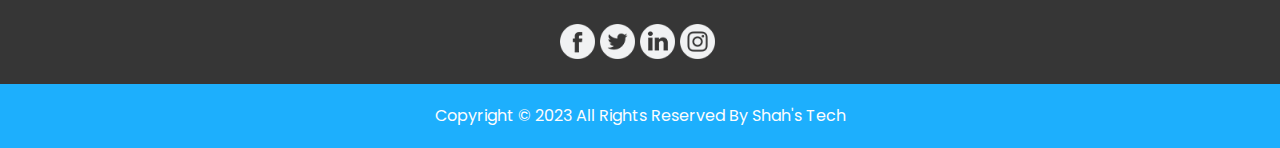
==== commit d6c4c103: "adding nav link" ====
--- a/index.html
+++ b/index.html
@@ -1,19 +1,20 @@
 <!DOCTYPE html>
 <html>
 
-<head>
-  <!-- Basic -->
-  <meta charset="utf-8" />
-  <meta http-equiv="X-UA-Compatible" content="IE=edge" />
-  <!-- Mobile Metas -->
-  <!-- <meta name="viewport" content="width=device-width, initial-scale=1, shrink-to-fit=no" /> -->
-  <meta name="viewport" content="width=device-width,minimum-scale=1.0,maximum-scale=1.0"/>
-  <!-- Site Metas -->
-  <meta name="keywords" content="" />
-  <meta name="description" content="" />
-  <meta name="author" content="" />
-
-  <title>TPB</title>
+<!-- Basic -->
+<meta charset="utf-8" />
+<meta http-equiv="X-UA-Compatible" content="IE=edge" />
+<!-- Mobile Metas -->
+<!-- <meta name="viewport" content="width=device-width, initial-scale=1, shrink-to-fit=no" /> -->
+<meta name="viewport" content="width=device-width,minimum-scale=1.0,maximum-scale=1.0"/>
+<!-- Site Metas -->
+<meta name='robots' content='index, follow, max-image-preview:large, max-snippet:-1, max-video-preview:-1'/>
+<meta name="keywords" content="Taska,Tadika,Childcare,Kindergarten,Putrajaya,Sri Damansara,Kanak-kanak,children,daycare,pengasuh,pendidikan awal,parents,ibu,bapa,adik-adik,Cikgu" />
+<meta name="description" content="Taska Penyayang Bakti webpage for Taska Tadika,baby, children and parents searching for daycare and kindergarten" />
+<meta name="generator" content="taskapenyayangbakti">
+<meta name="author" content="shaharuddin.tech" />
+
+<title>Taska Penyayang Bakti Childcare Center</title>
 
 
 
@@ -74,6 +75,10 @@
 
                 <li class="nav-item">
                   <a class="nav-link" href="contact.html">Lokasi</a>
+                </li>
+
+                <li class="nav-item">
+                  <a class="nav-link" href="gallery.html">Galeri</a>
                 </li>
 
               </ul>
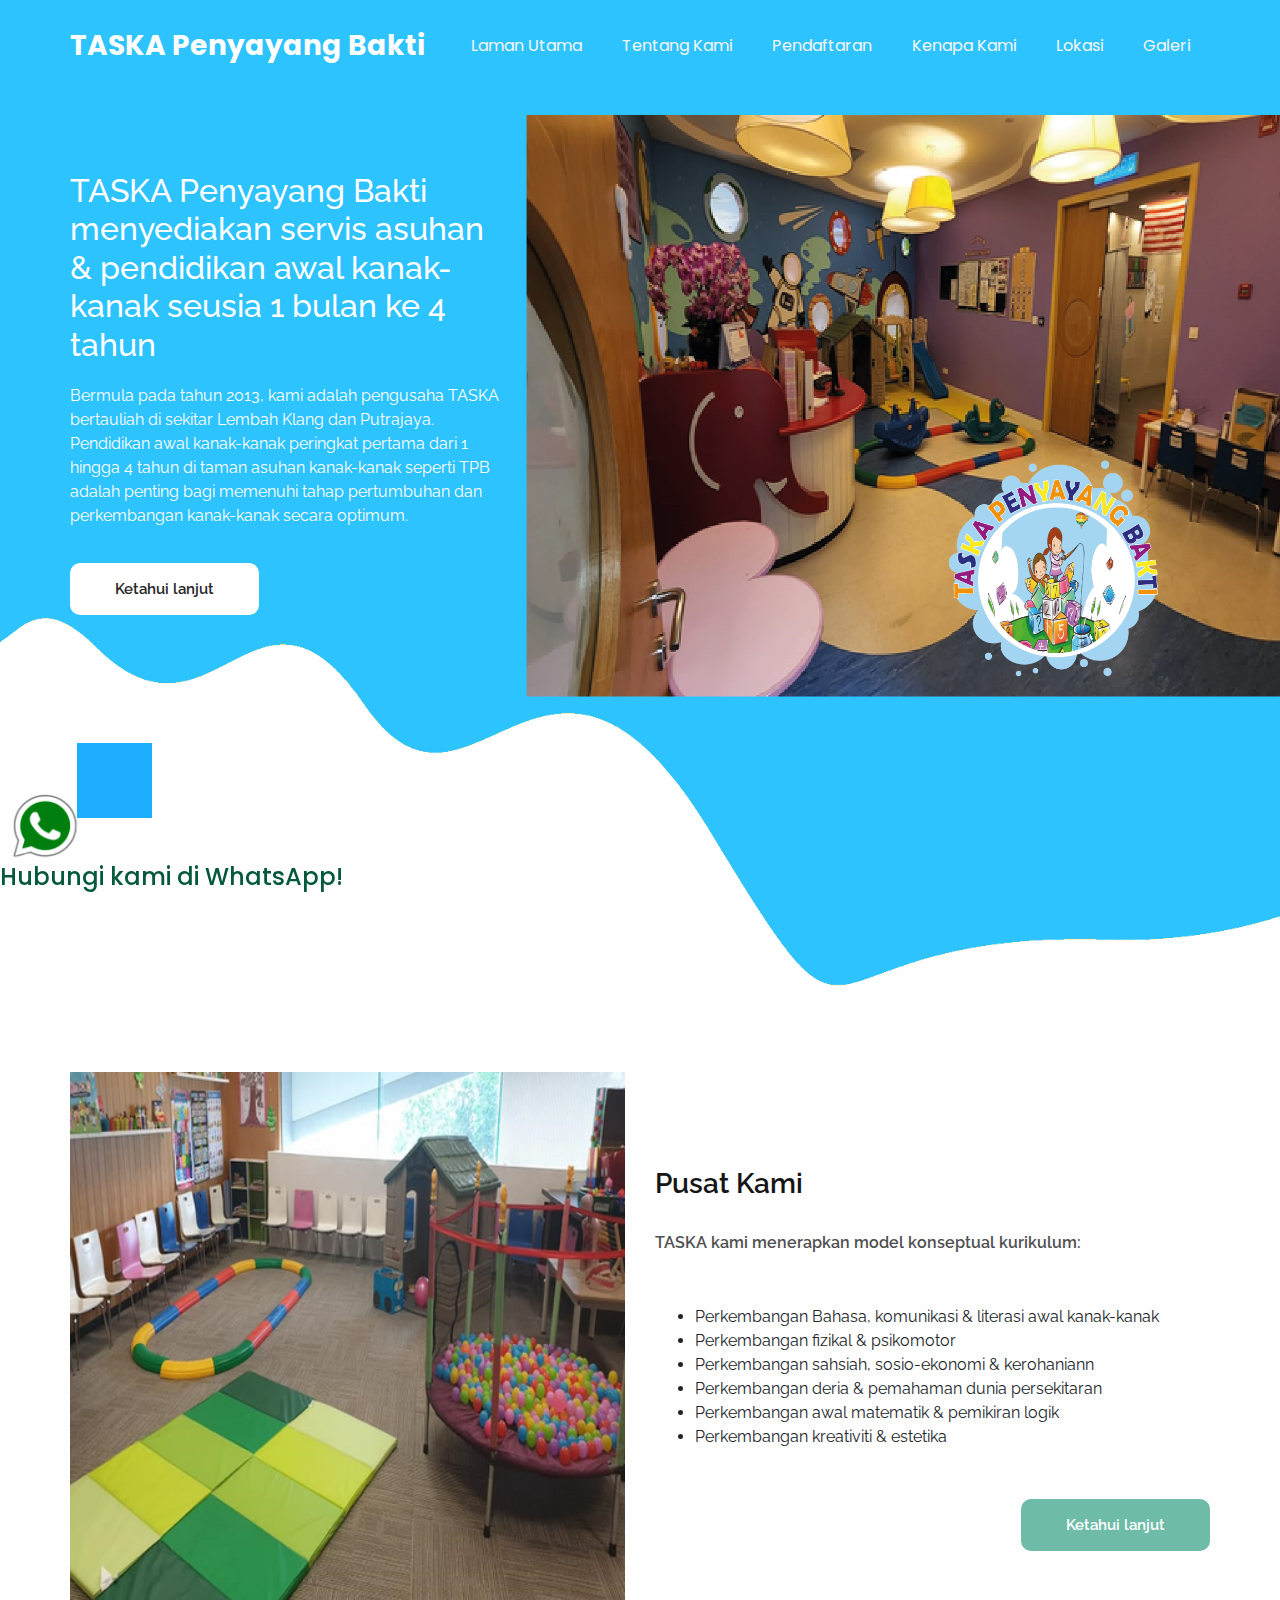
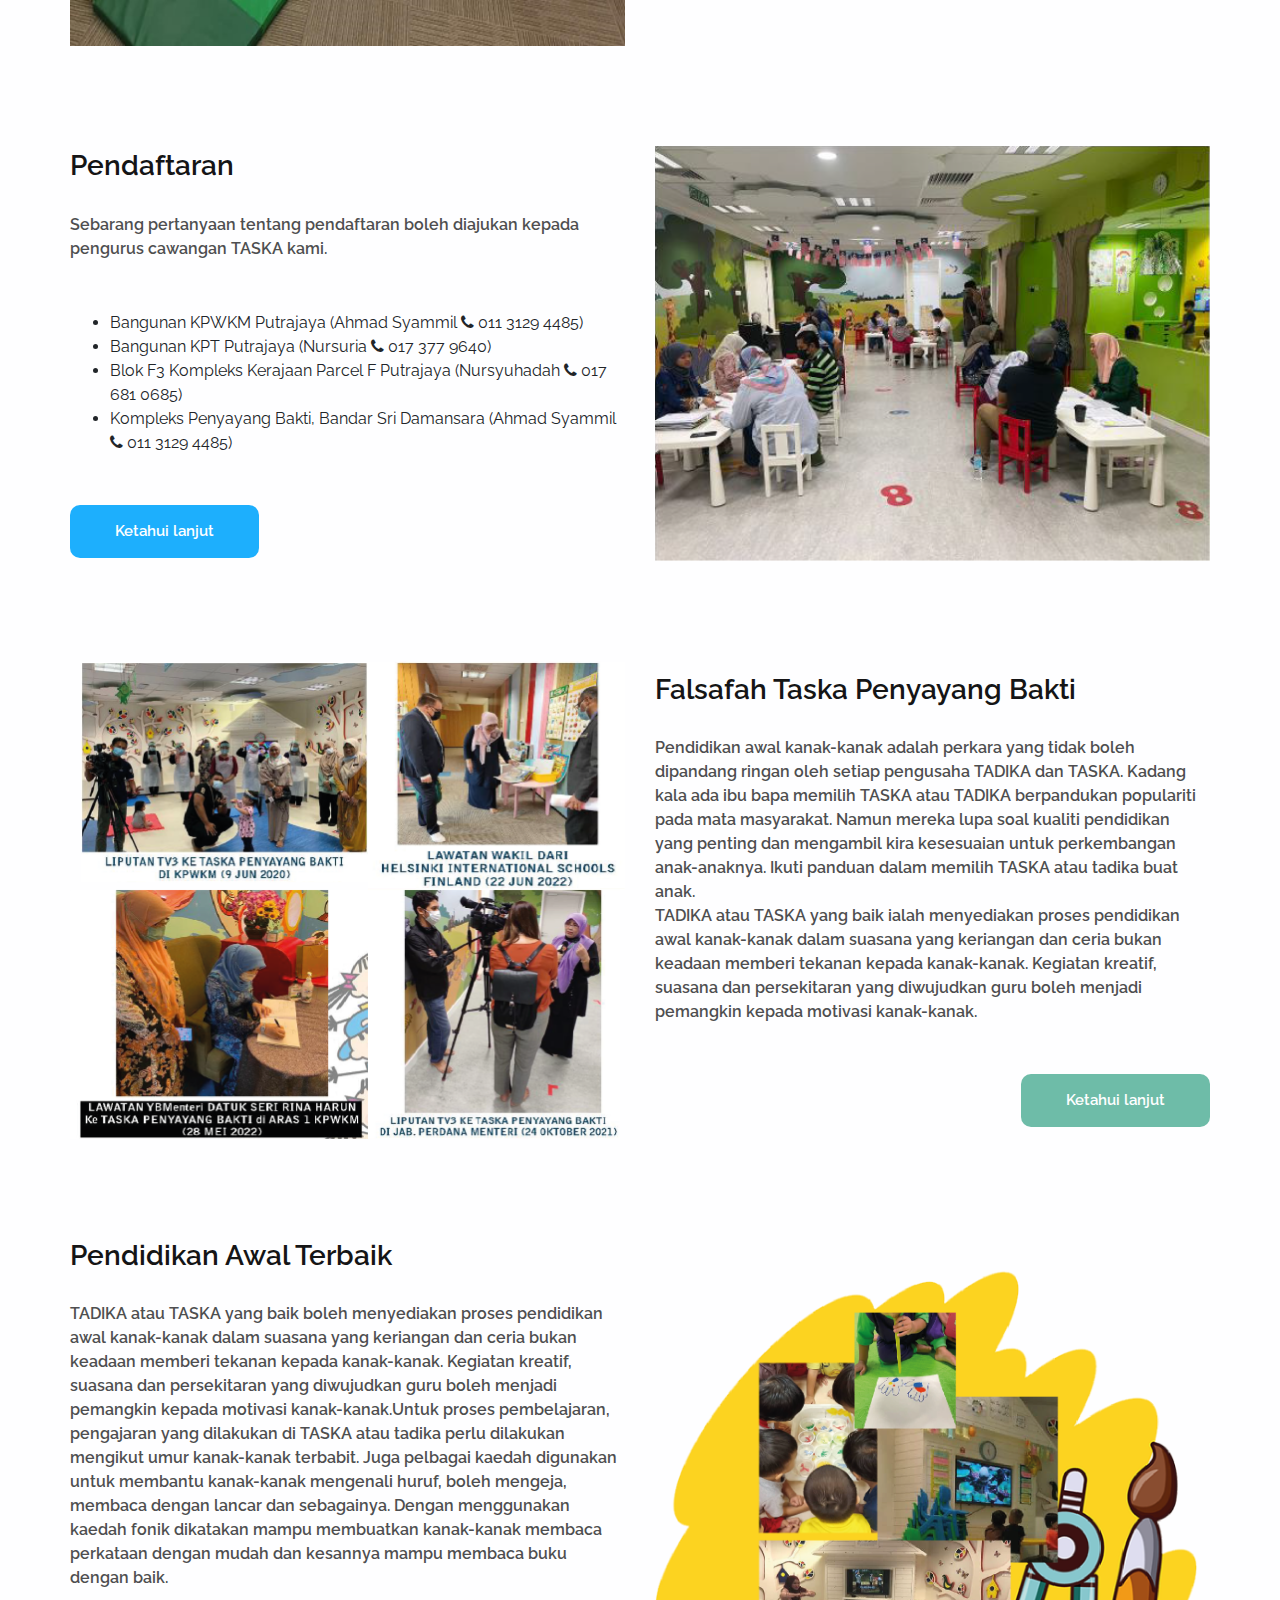
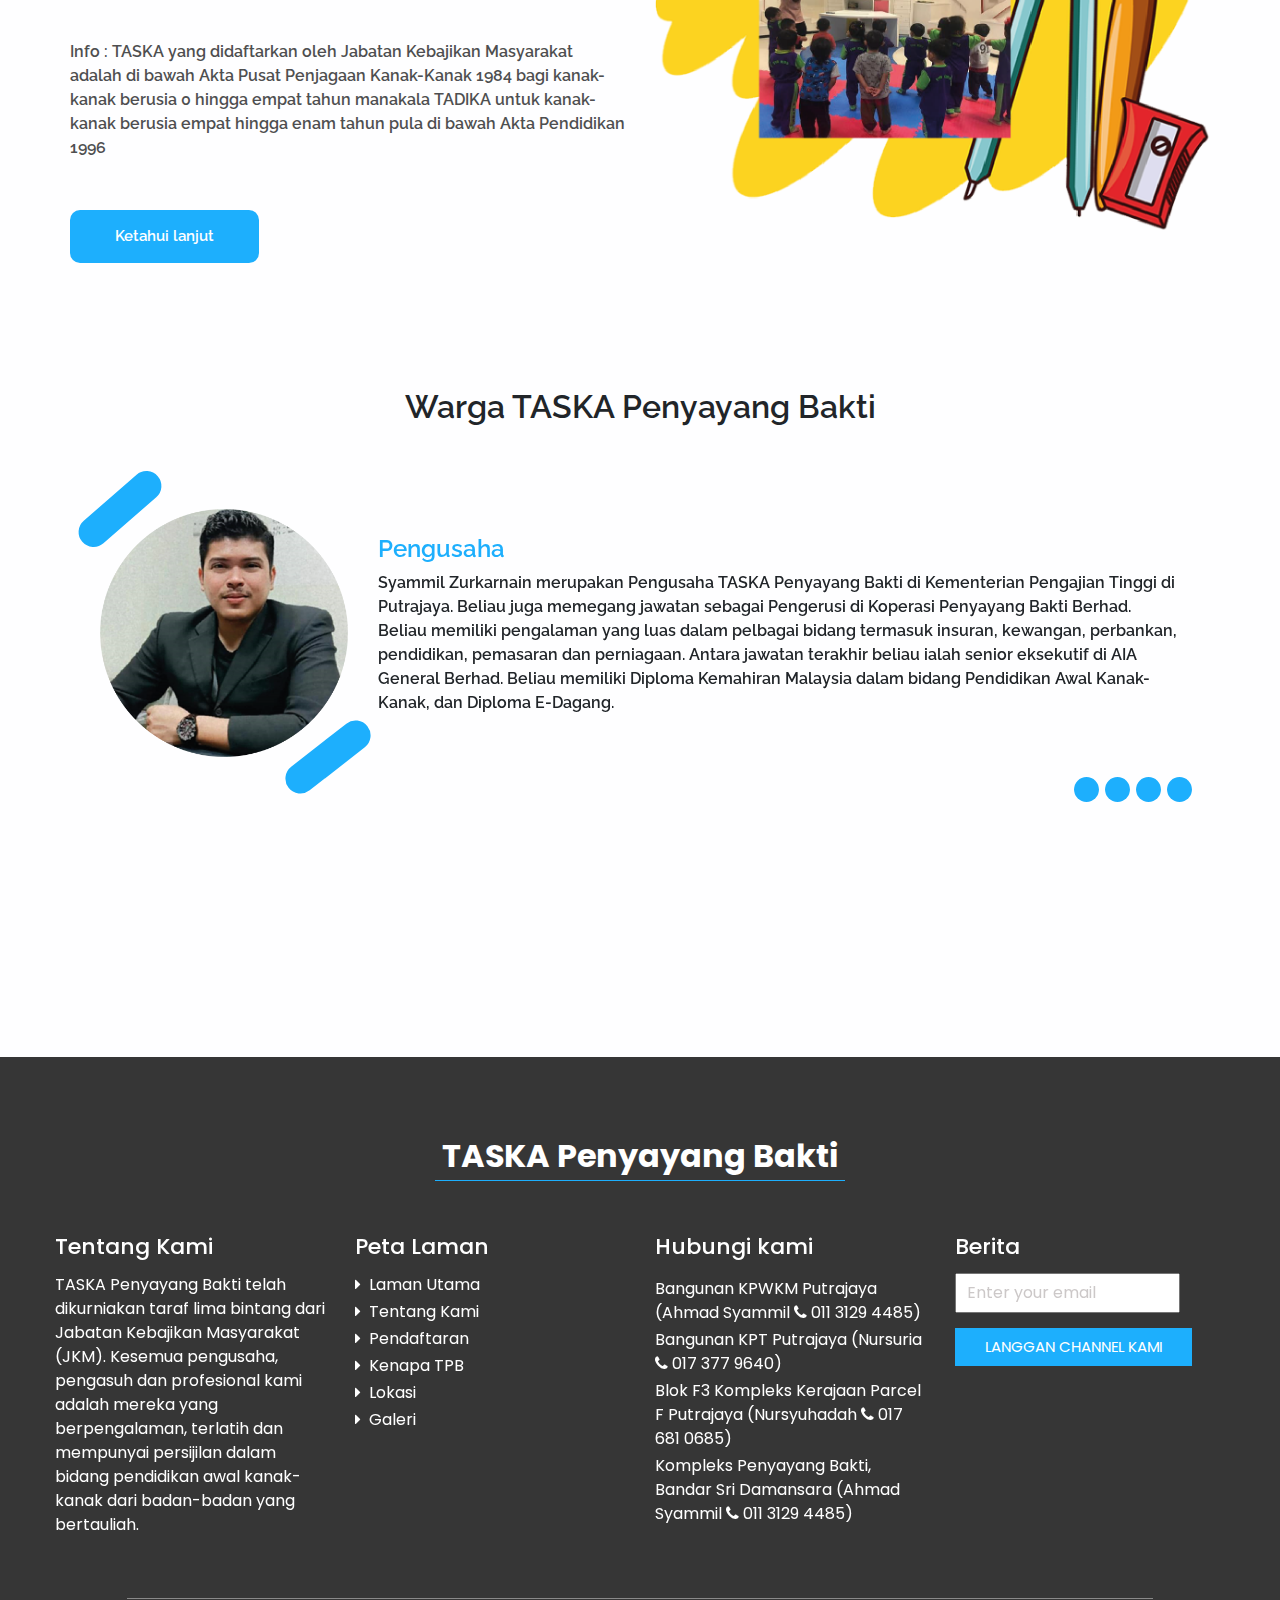
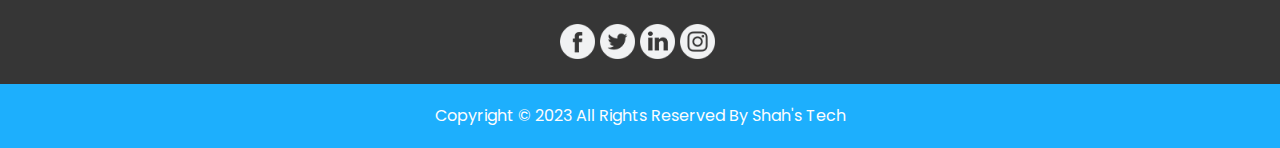
==== commit 0df5dbac: "adding meta tags and nav link to gallery" ====
--- a/index.html
+++ b/index.html
@@ -367,49 +367,13 @@
           <div class="row">
             <div class="col-md-6">
               <div class="d-flex justify-content-center d-md-block">
-<!--                 <h2>
-                  Hubungi Kami
-                </h2> -->
               </div> 
                 <!-- Whatsapp API -->
-              <!--<a aria-label="Chat on WhatsApp" href="https://wa.me/0060127329489" target="_blank"   > <img alt="Chat on WhatsApp" src="images/WhatsAppButtonGreenSmall.png" /> -->
-
                 <div id="LeftFloatAds" style="left: 0px; position: fixed; text-align: left; bottom: 0px;"> 
                   <a href="https://wa.me/601131294485" target="_blank">
                     <img src="images/wa.png" alt="logo1" width="92px" height="74px" ><h4 style="color:rgb(4, 88, 60)">Hubungi kami di WhatsApp!</h4></a>
                 </div>
               
-                <!-- <form action="">
-                <div class="contact_form-container">
-                  <div>
-                    <div>
-                      <input type="text" placeholder="Nama">
-                    </div>
-                    <div>
-                      <input type="email" placeholder="Emel">
-                    </div>
-                    <div>
-                      <input type="text" placeholder="Nombor telefon">
-                    </div>
-                    <div class="mt-5">
-                      <input type="text" placeholder="Pesanan ringkas">
-                    </div>
-                    <div class="mt-5">
-                      <button type="submit">
-                        hantar
-                      </button>
-                    </div>
-                  </div>
-    
-                </div>
-    
-              </form> -->
-            <!-- </div>
-            <div class="col-md-6">
-              <div class="contact_img-box">
-                <img src="images/students.jpg" alt="">
-              </div>
-            </div> -->
           </div>
         </div>
       </section>
@@ -463,6 +427,11 @@
                 <i class="fa fa-caret-right" aria-hidden="true"></i>&nbsp; Lokasi
               </a>
             </li>
+            <li>
+              <a href="gallery.html">
+                <i class="fa fa-caret-right" aria-hidden="true"></i>&nbsp; Galeri
+              </a>
+            </li>
           </ul>
         </div>
         <div class="col-md-3">
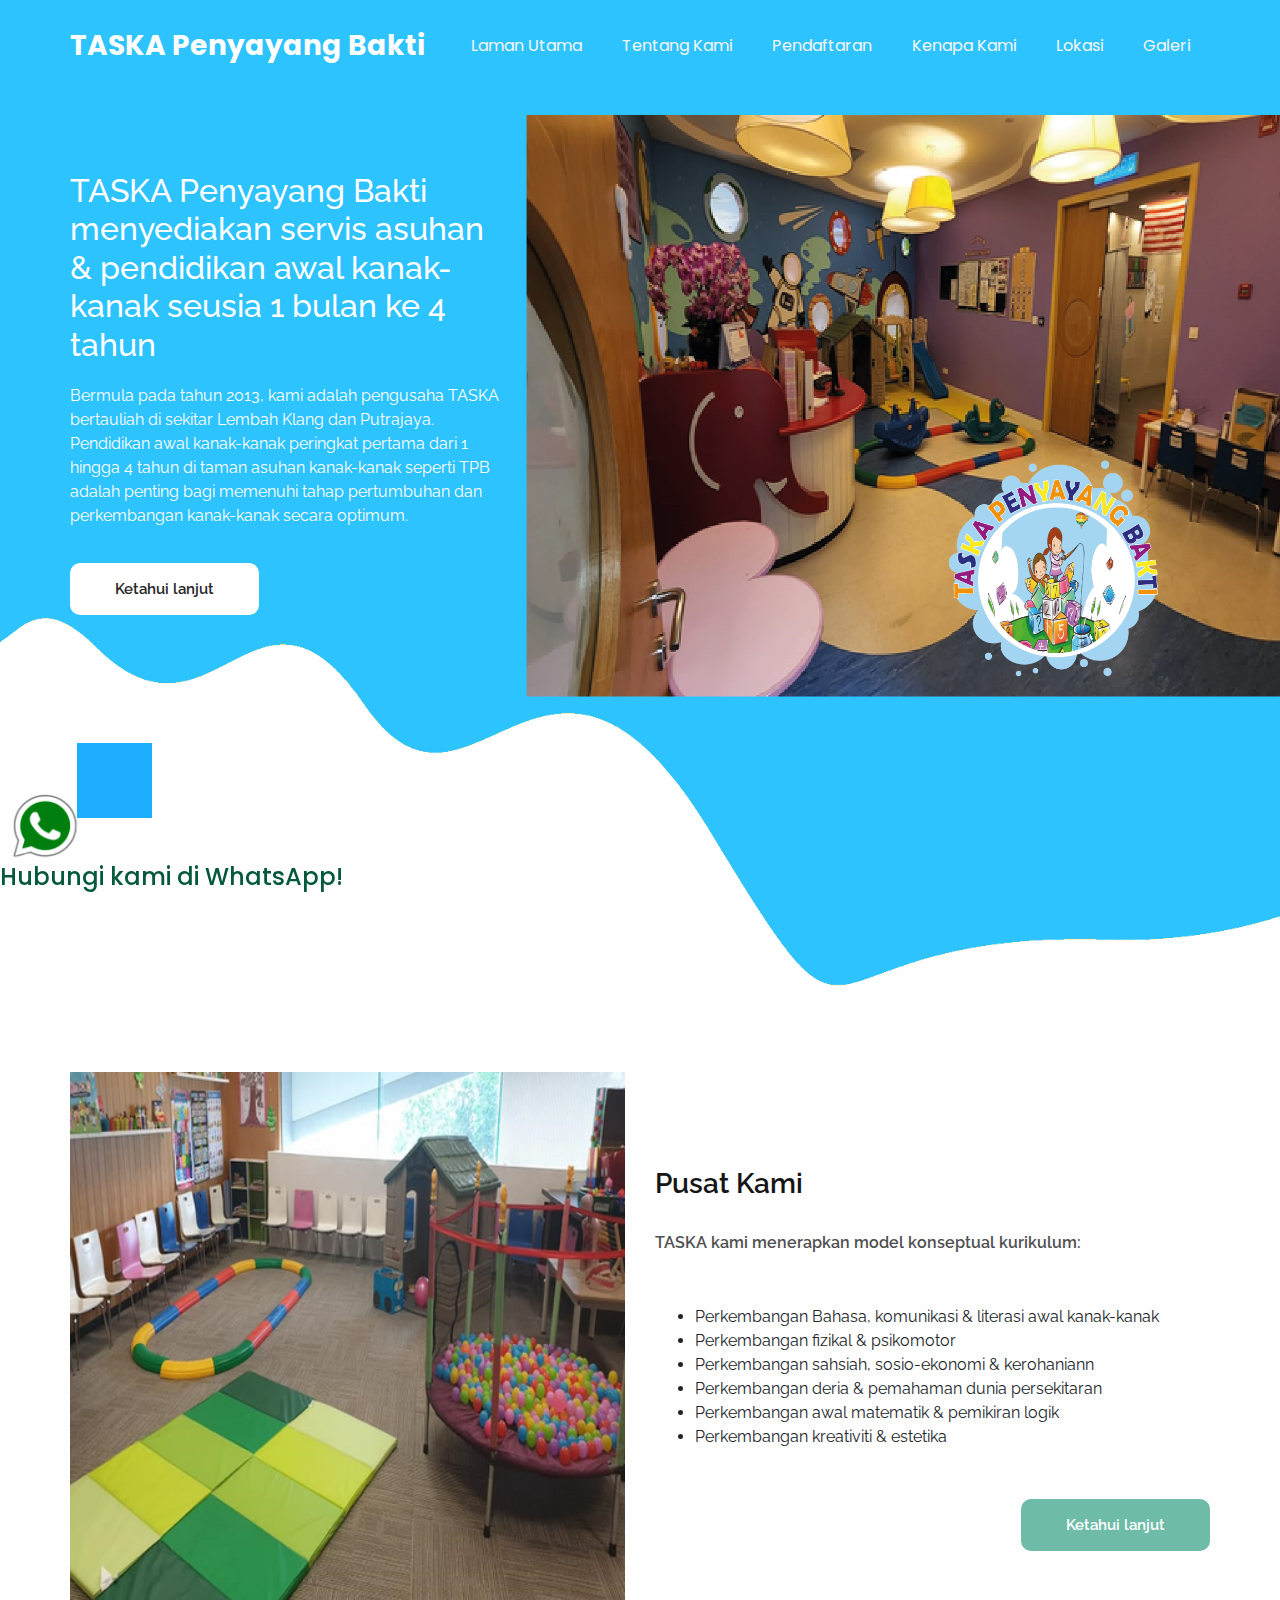
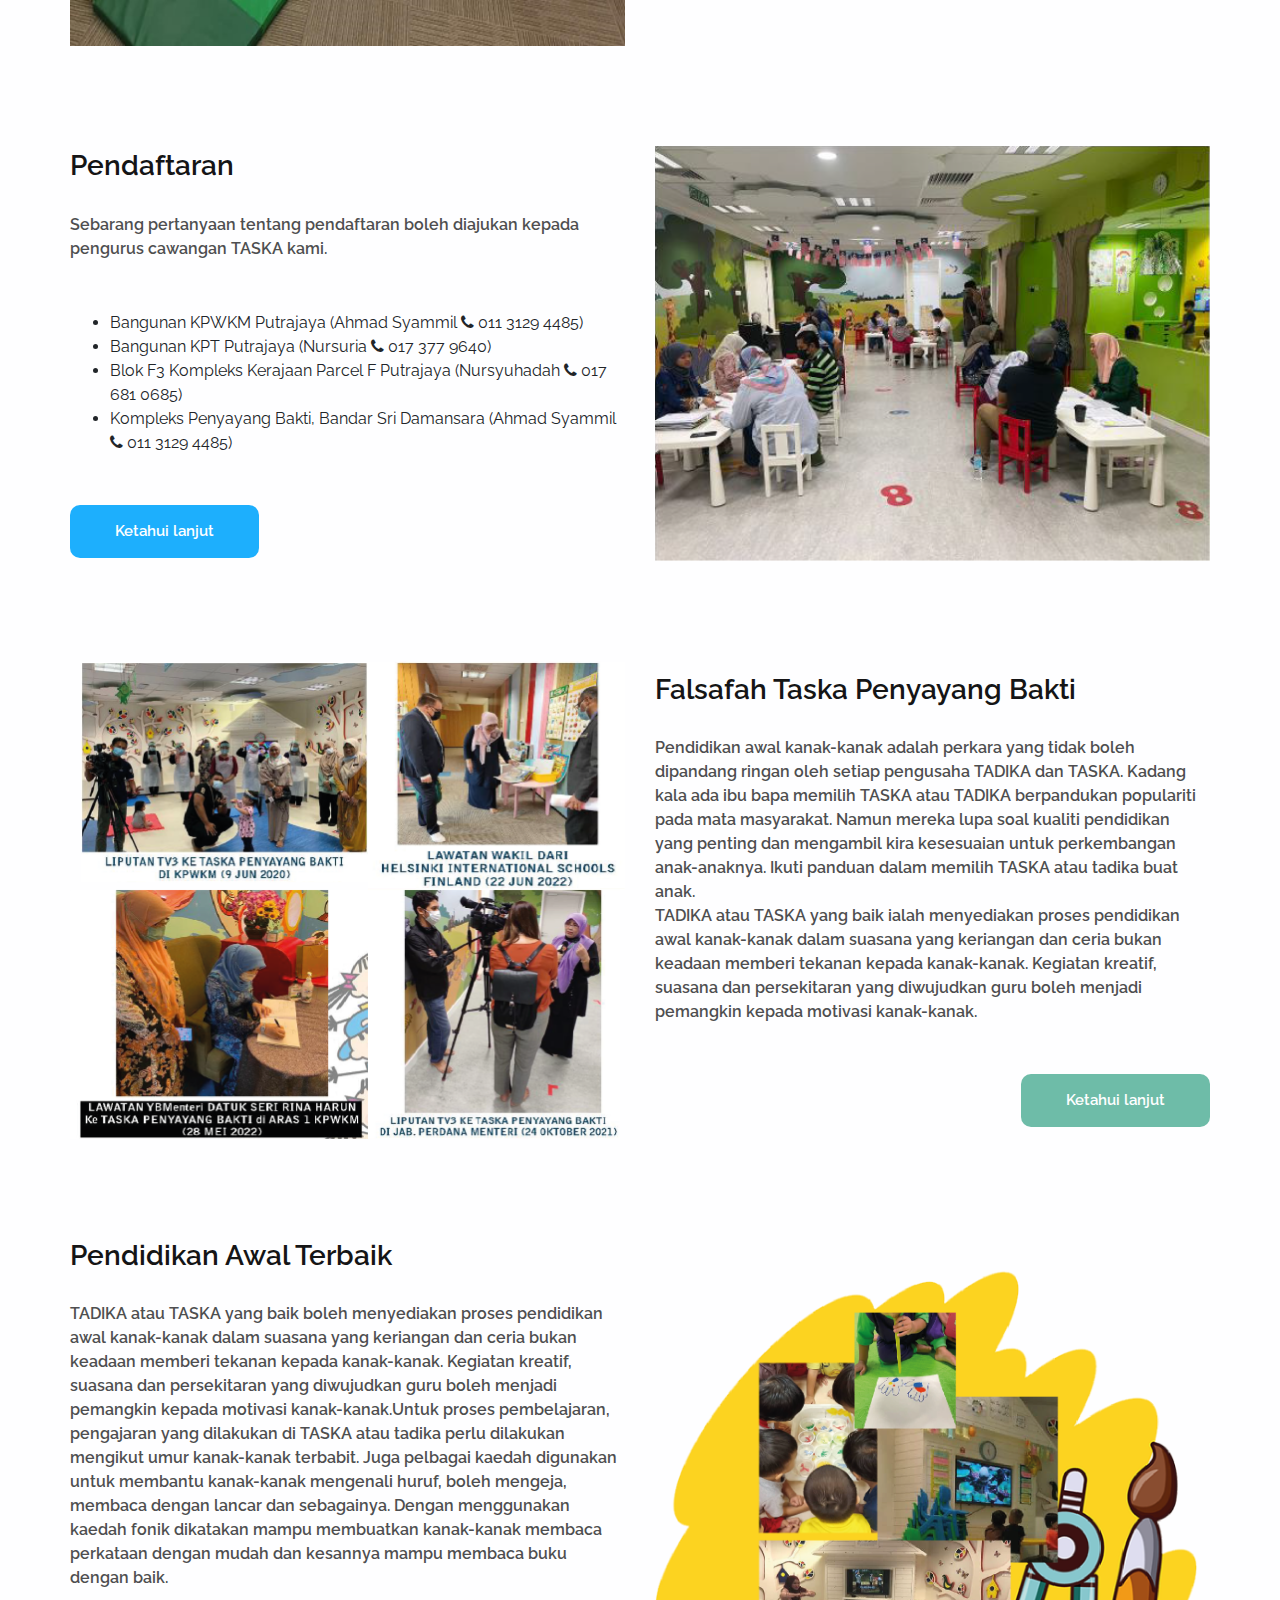
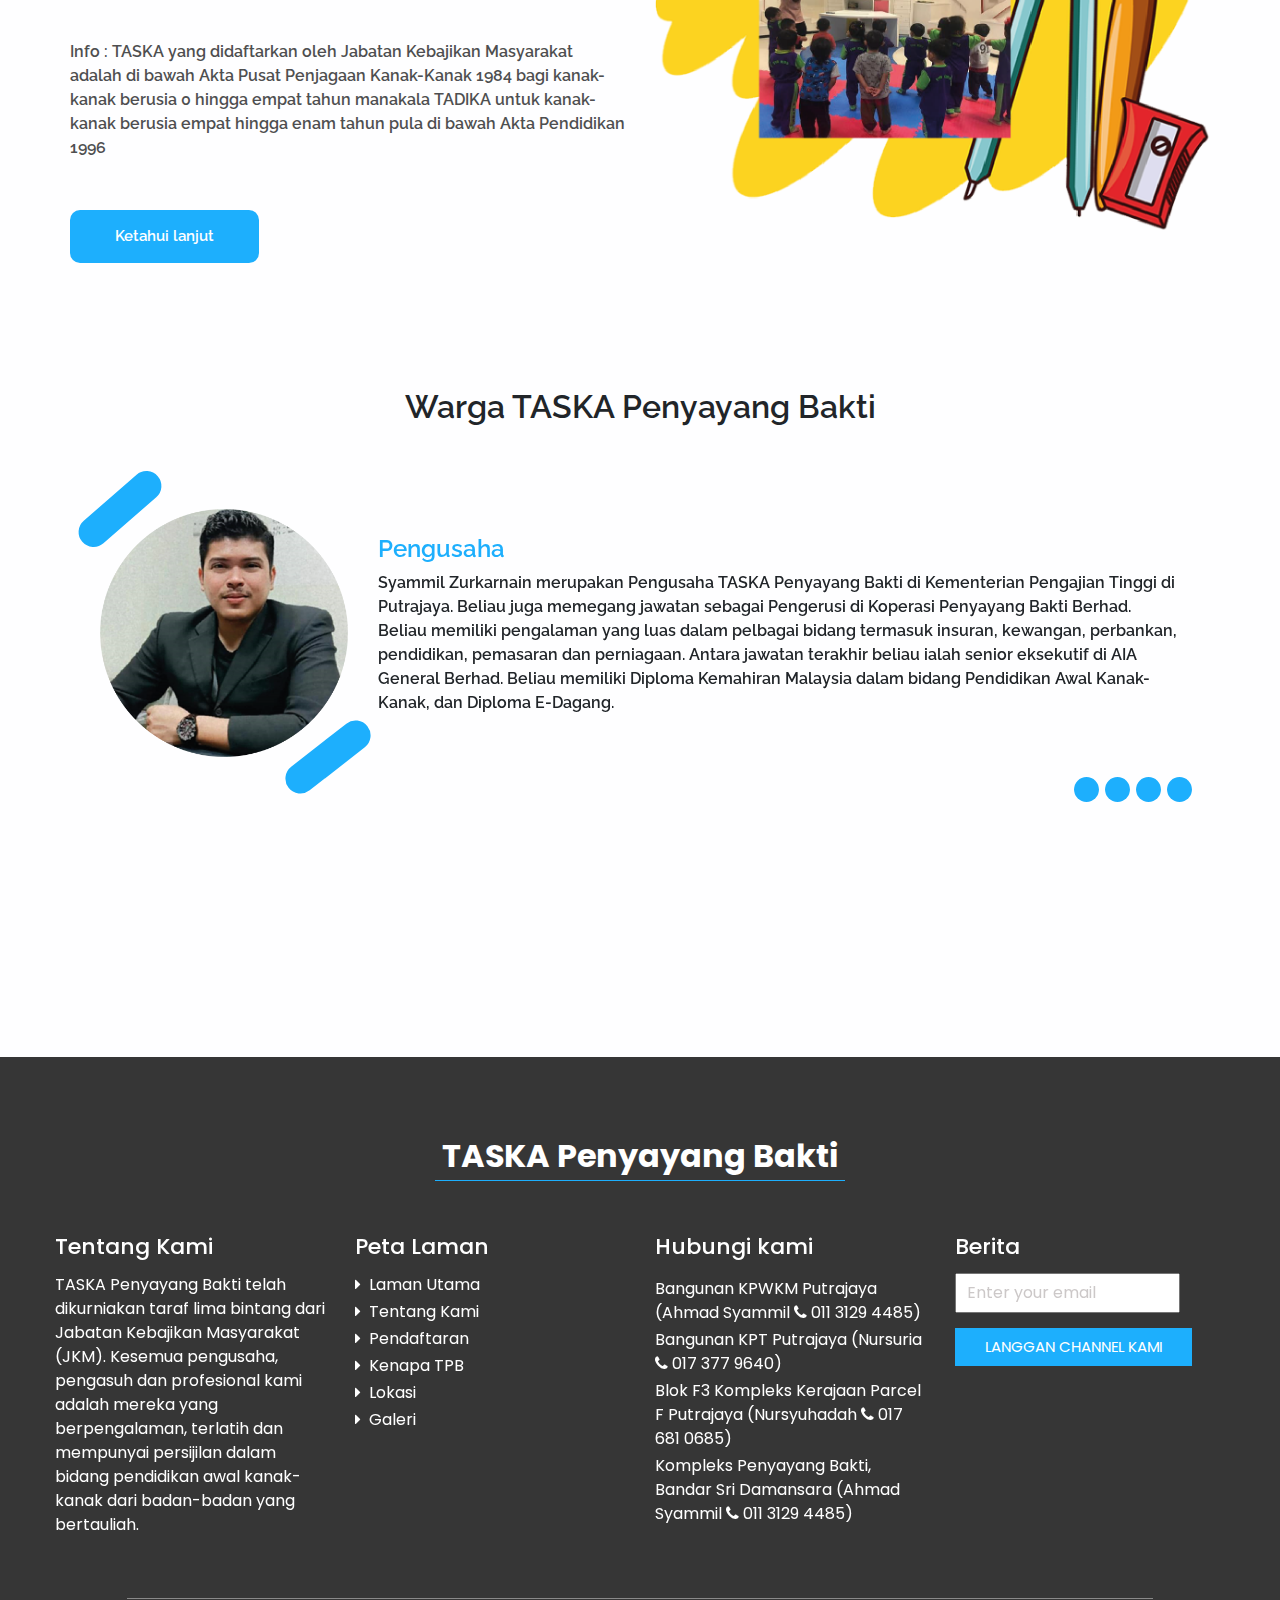
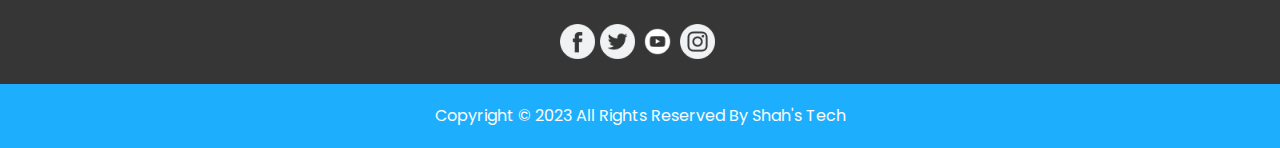
==== commit 6880d6a0: "link to youtube added" ====
--- a/index.html
+++ b/index.html
@@ -5,7 +5,7 @@
 <meta charset="utf-8" />
 <meta http-equiv="X-UA-Compatible" content="IE=edge" />
 <!-- Mobile Metas -->
-<!-- <meta name="viewport" content="width=device-width, initial-scale=1, shrink-to-fit=no" /> -->
+<meta name="viewport" content="width=device-width, initial-scale=1, shrink-to-fit=no" />
 <meta name="viewport" content="width=device-width,minimum-scale=1.0,maximum-scale=1.0"/>
 <!-- Site Metas -->
 <meta name='robots' content='index, follow, max-image-preview:large, max-snippet:-1, max-video-preview:-1'/>
@@ -16,7 +16,7 @@
 
 <title>Taska Penyayang Bakti Childcare Center</title>
 
-
+<link rel = "icon" href = "images/tpbLogo3.png" type = "image/x-icon">
 
   <!-- bootstrap core css -->
   <link rel="stylesheet" type="text/css" href="css/bootstrap.css" />
@@ -106,7 +106,7 @@
           </div>
         </div>
         <div class="hero_img-container">
-            <img src="images/hero6_1.png" alt="">
+            <img src="images/hero6_1.png" alt="Taska Penyayang Bakti Front Office">
         </div>
       </div>
     </section>
@@ -121,7 +121,7 @@
         <div class="row">
           <div class="col-md-6">
             <div class="about_img-container">
-              <img src="images/about2.png" alt="">
+              <img src="images/about2.png" alt="Taska Playpen">
             </div>
           </div>
           <div class="col-md-6">
@@ -181,7 +181,7 @@
           </div>
           <div class="col-md-6">
             <div class="admission_img-container">
-              <img src="images/admission1_1.PNG" alt="">
+              <img src="images/admission1_1.PNG" alt="Taska Registration">
             </div>
           </div>
         </div>
@@ -195,7 +195,7 @@
         <div class="row">
           <div class="col-md-6">
             <div class="why_img-container">
-              <img src="images/why2_1.png" alt="">
+              <img src="images/why2_1.png" alt="Media">
             </div>
           </div>
           <div class="col-md-6">
@@ -245,7 +245,7 @@
           </div>
           <div class="col-md-6">
             <div class="determine_img-container">
-              <img src="images/determine1.png" alt="">
+              <img src="images/determine1.png" alt="children playing">
             </div>
           </div>
         </div>
@@ -276,7 +276,7 @@
                   <div class="row">
                       <div class="col-md-3">
                         <div class="client_img-box">
-                          <img src="images/syammil.png" alt="">
+                          <img src="images/syammil.png" alt="Manager">
                         </div>
                       </div>
                       <div class="col-md-9">
@@ -295,7 +295,7 @@
                   <div class="row">
                       <div class="col-md-3">
                         <div class="client_img-box">
-                          <img src="images/mama.png" alt="">
+                          <img src="images/mama.png" alt="Founder">
                         </div>
                       </div>
                       <div class="col-md-9">
@@ -314,7 +314,7 @@
                   <div class="row">
                       <div class="col-md-3">
                         <div class="client_img-box">
-                          <img src="images/ieman.png" alt="">
+                          <img src="images/ieman.png" alt="Manager">
                         </div>
                       </div>
                       <div class="col-md-9">
@@ -333,7 +333,7 @@
                 <div class="row">
                     <div class="col-md-3">
                       <div class="client_img-box">
-                        <img src="images/suria.png" alt="">
+                        <img src="images/suria.png" alt="Manager">
                       </div>
                     </div>
                     <div class="col-md-9">
@@ -471,17 +471,17 @@
 
         <div class="social-box">
           <a href="https://www.facebook.com/profile.php?id=100063483883407" target="_blank">
-            <img src="images/fb.png" alt="">
+            <img src="images/fb.png" alt="facebook">
           </a>
 
           <a href="">
-            <img src="images/twitter.png" alt="">
+            <img src="images/twitter.png" alt="twitter">
+          </a>
+          <a href="https://www.youtube.com/@taskapenyayangbakti">
+            <img src="images/youtubeSmall.png" alt="youtube">
           </a>
           <a href="">
-            <img src="images/linkedin.png" alt="">
-          </a>
-          <a href="">
-            <img src="images/instagram.png" alt="">
+            <img src="images/instagram.png" alt="instagram">
           </a>
         </div>
       </div>
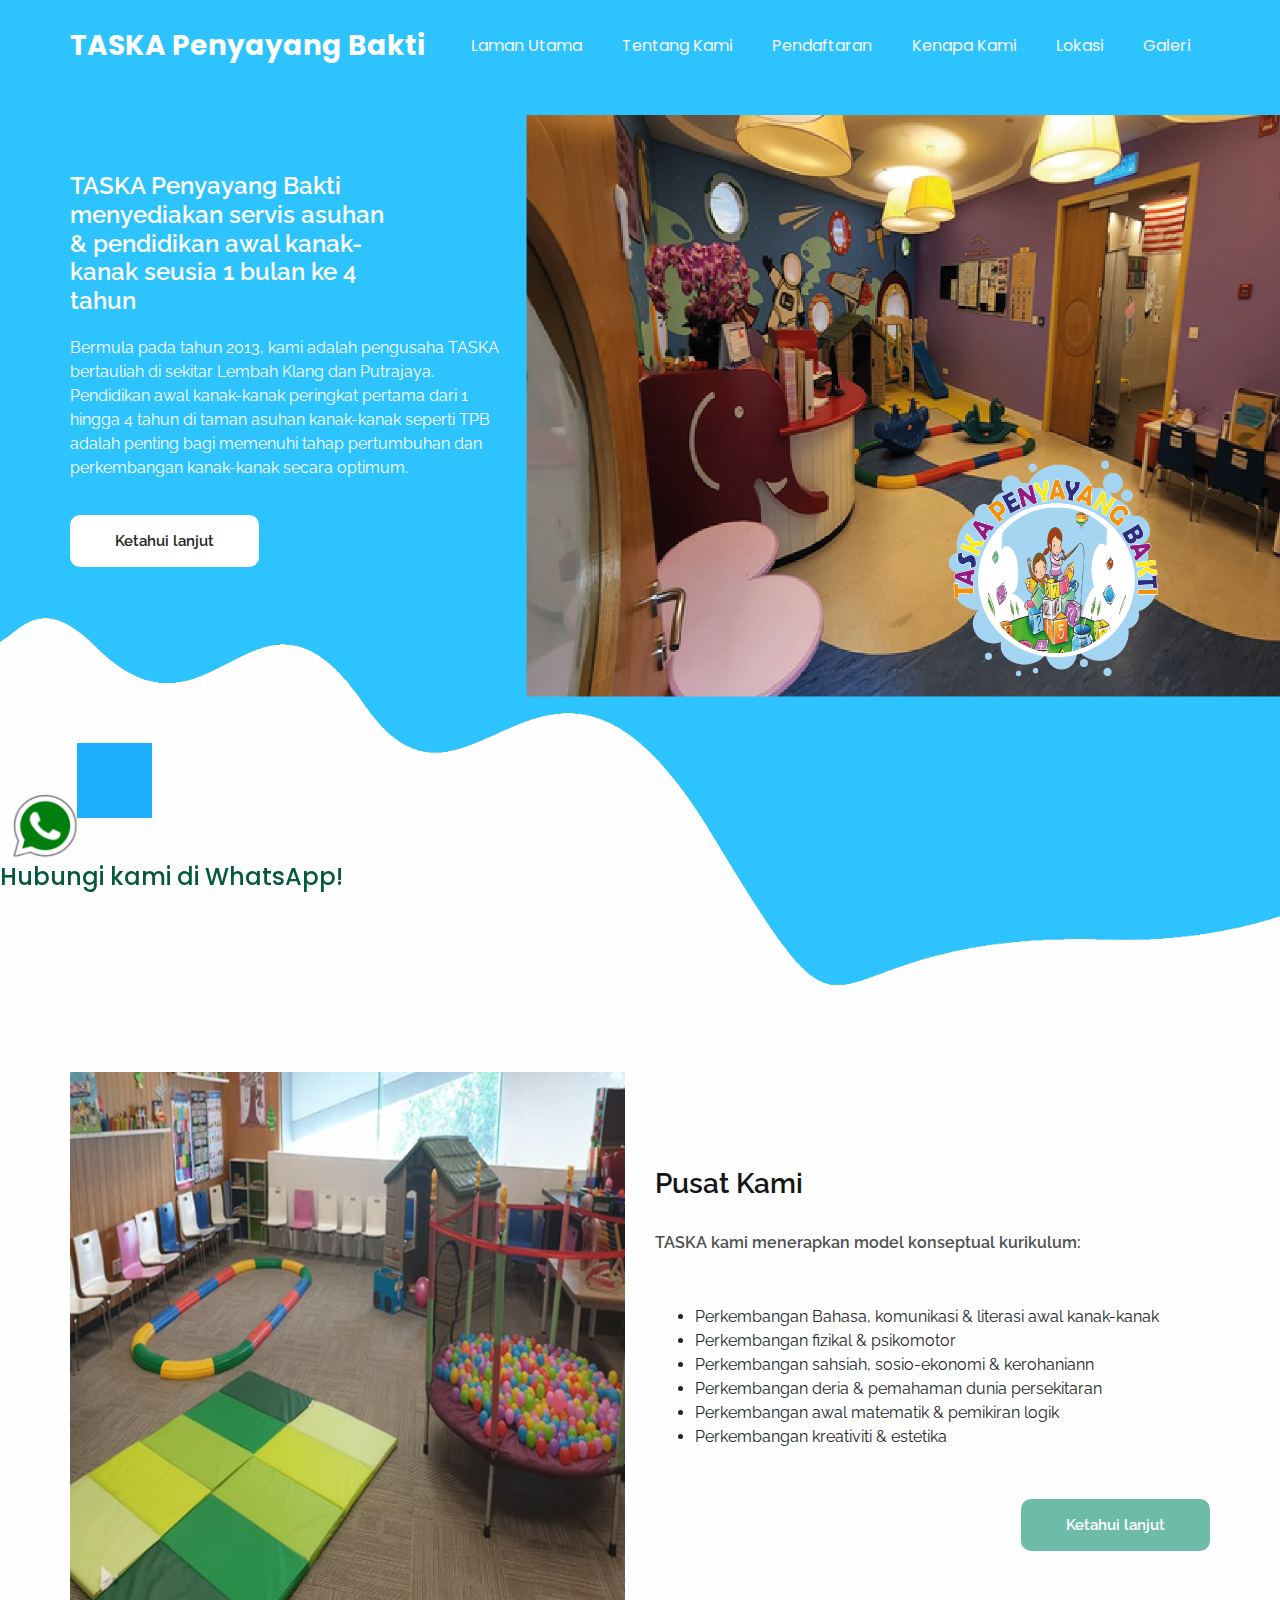
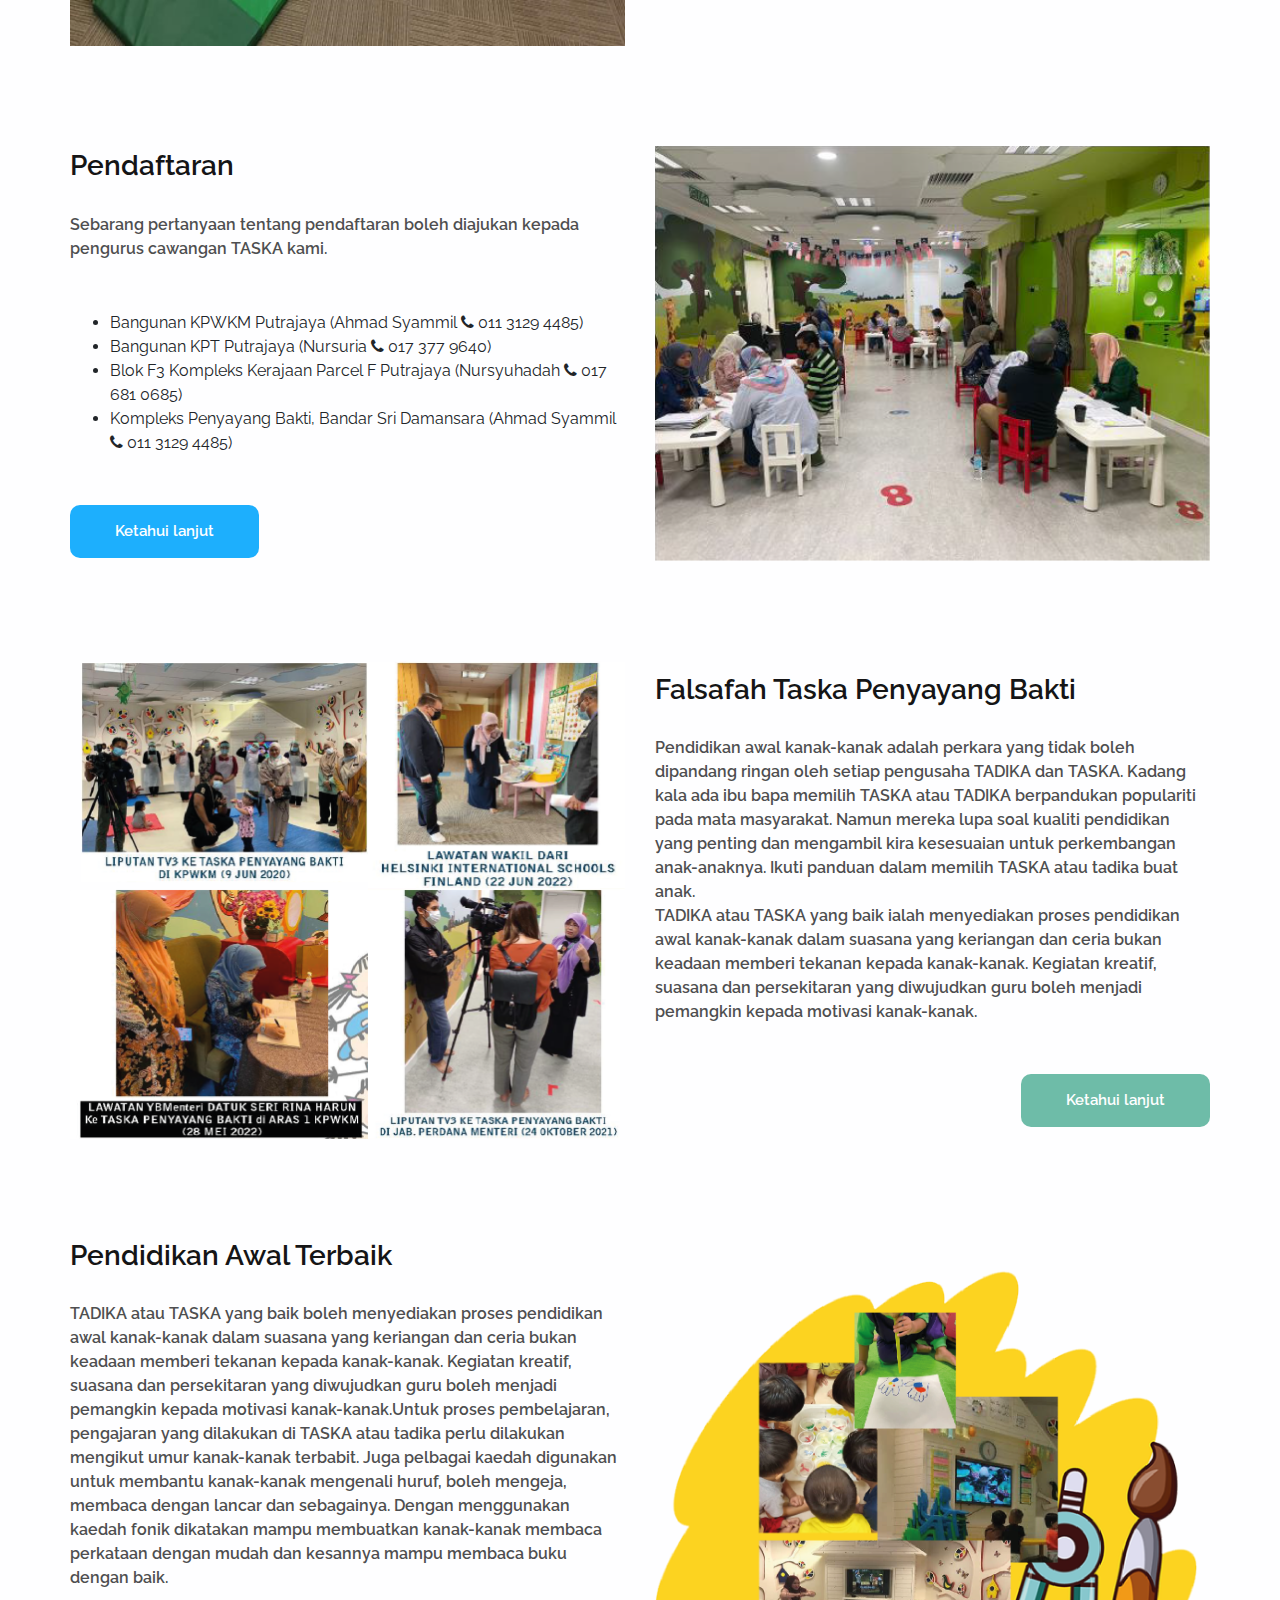
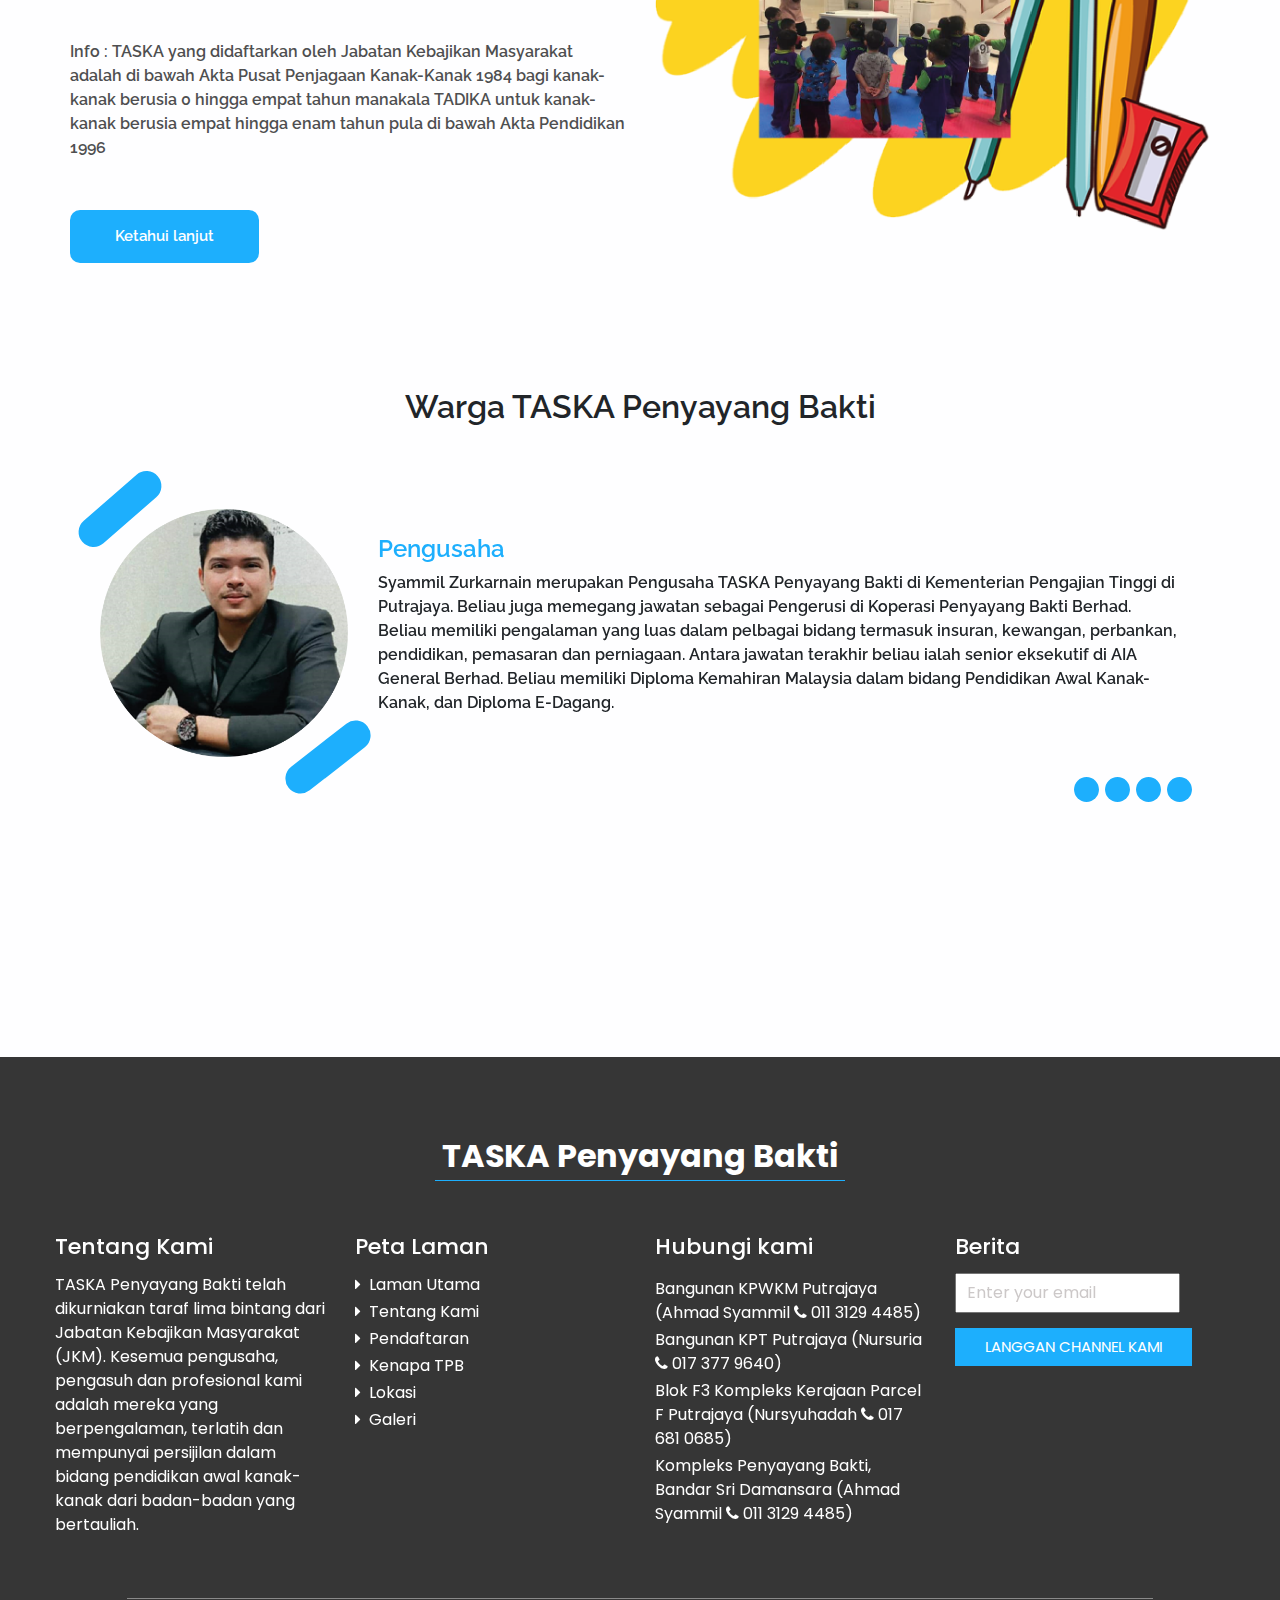
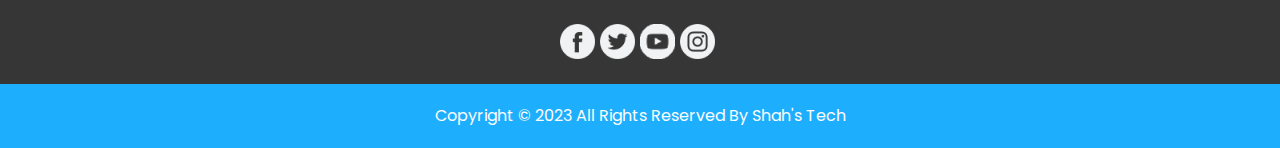
==== commit aff7407b: "update h1 tag" ====
--- a/index.html
+++ b/index.html
@@ -32,10 +32,7 @@
   <link href="css/responsive.css" rel="stylesheet" />
 
 
-
-
   <link rel="stylesheet" href="css/css-circular-prog-bar.css">
-
 
 </head>
 
@@ -89,12 +86,12 @@
     <section class="hero_section ">
       <div class="hero-container container">
         <div class="hero_detail-box">
-          <h2>
+          <h1 style="font-size: 1.5rem;">
             TASKA Penyayang Bakti
             menyediakan servis
             asuhan <br>& pendidikan awal kanak-kanak
             seusia 1 bulan ke 4 tahun
-          </h2>
+          </h1>
           <p>
             Bermula pada tahun 2013, kami adalah pengusaha TASKA bertauliah di sekitar Lembah Klang dan Putrajaya. <br>
             Pendidikan awal kanak-kanak peringkat pertama dari 1 <br>hingga 4 tahun di taman asuhan kanak-kanak seperti TPB adalah penting bagi memenuhi tahap pertumbuhan dan perkembangan kanak-kanak secara optimum.
